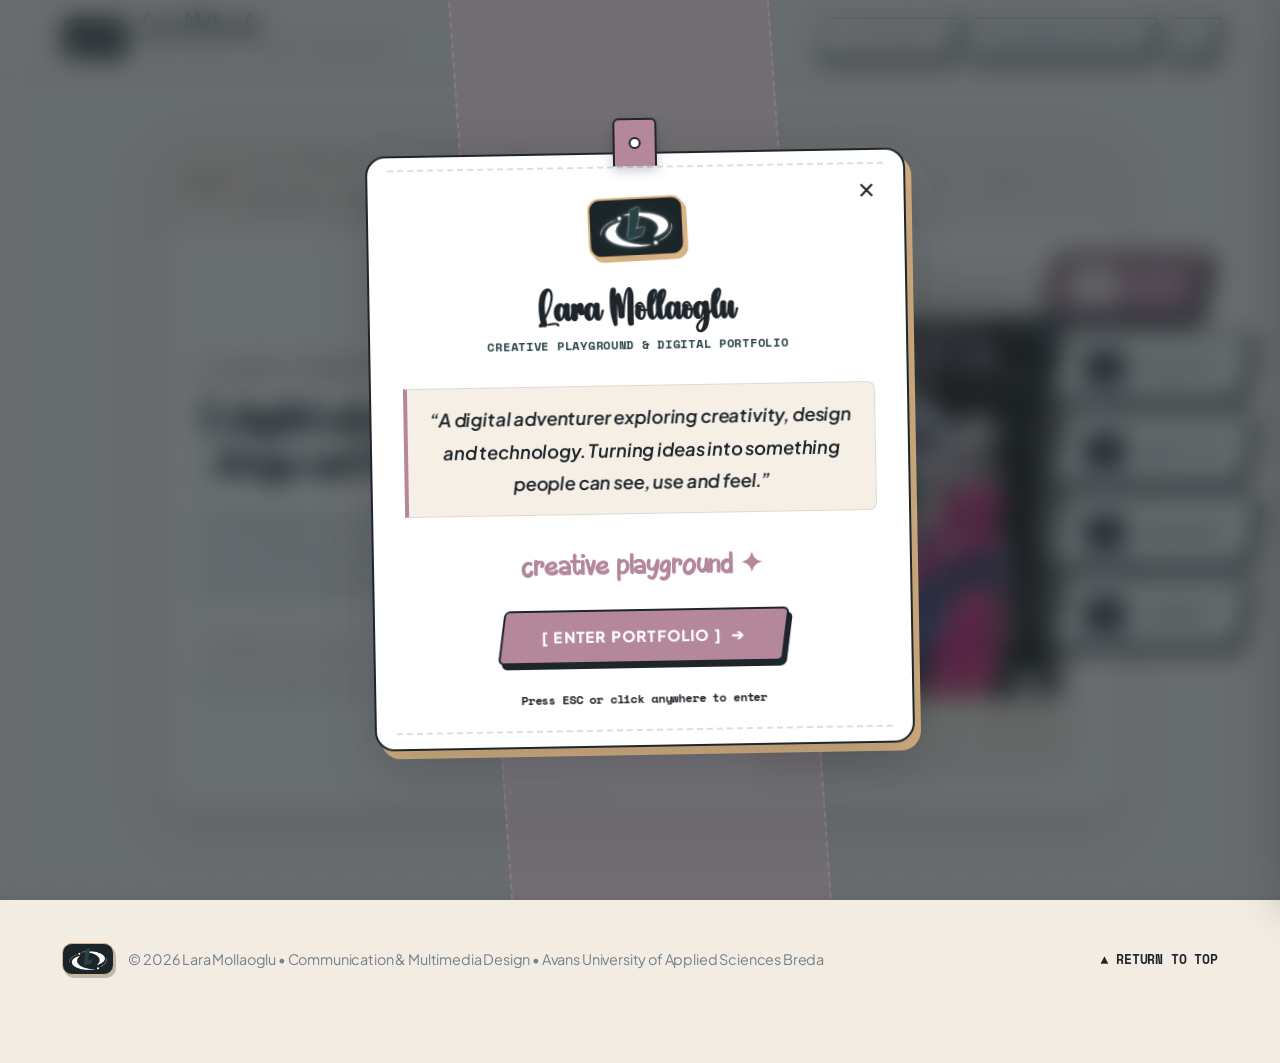
==== index.html @ a2441708 "Mijn portfolio dit zijn alle bestanden van mijn portfolio" ====
<!DOCTYPE html>
<html lang="en" data-theme="light">
<head>
  <meta charset="UTF-8">
  <meta name="viewport" content="width=device-width, initial-scale=1.0">
  <title>Lara Mollaoglu — Digital Adventurer & CMD Designer</title>
  <meta name="description" content="Portfolio of Lara Mollaoglu — Communication & Multimedia Design student exploring UX/UI, digital design, illustration and development.">
  <link rel="icon" type="image/png" href="images/logo.png">

  <!-- Google Fonts -->
  <link rel="preconnect" href="https://fonts.googleapis.com">
  <link rel="preconnect" href="https://fonts.gstatic.com" crossorigin>
  <link href="https://fonts.googleapis.com/css2?family=Plus+Jakarta+Sans:wght@300;400;500;600;700;800&family=Space+Mono:ital,wght@0,400;0,700;1,400&display=swap" rel="stylesheet">

  <link rel="stylesheet" href="css/style.css">
  <link rel="stylesheet" href="css/animations.css">
</head>
<body>

  <div class="bg-atmosphere" aria-hidden="true"></div>

  <!-- ==========================================================================
       CUTE BOOKMARK / CAFE MENU CARD INTRO MODAL
       ========================================================================== -->
  <div class="p5-intro-overlay" id="p5IntroModal" role="dialog" aria-modal="true" aria-labelledby="introTitle">
    <div class="p5-intro-shard-layer" aria-hidden="true">
      <div class="bookmark-backdrop-ribbon"></div>
    </div>

    <div class="cafe-bookmark-wrapper">
      <!-- Bookmark Top Fabric Ribbon -->
      <div class="bookmark-fabric-ribbon" aria-hidden="true">
        <div class="bookmark-eyelet"></div>
      </div>

      <!-- Main Bookmark Body -->
      <div class="cafe-menu-card" style="text-align: center; padding: 2.2rem 2rem;">
        <button class="cafe-menu-close" id="p5IntroCloseCorner" aria-label="Close menu">&times;</button>

        <!-- Brand Emblem -->
        <div class="cafe-menu-brand-wrap" style="justify-content: center; flex-direction: column; margin-top: 0.5rem;">
          <div class="cafe-logo-emblem" style="margin: 0 auto 0.8rem auto;">
            <img src="images/logo.png" alt="Lara Mollaoglu Logo">
          </div>
          <div>
            <h2 class="cafe-brand-title" id="introTitle" style="font-size: 2.2rem;">Lara Mollaoglu</h2>
            <div class="cafe-brand-sub" style="margin-top: 0.2rem;">Creative Playground & Digital Portfolio</div>
          </div>
        </div>

        <!-- Tagline -->
        <div class="cafe-menu-tagline" style="margin: 1.6rem 0; font-size: 1.15rem; line-height: 1.75;">
          “A digital adventurer exploring creativity, design and technology. Turning ideas into something people can see, use and feel.”
        </div>

        <span class="cafe-menu-handnote" style="margin-bottom: 1.2rem; display: block;">creative playground ✦</span>

        <!-- Action Button -->
        <div class="cafe-menu-action" style="margin-top: 1rem;">
          <button class="cafe-enter-btn" id="p5IntroEnterBtn">
            <span>[ ENTER PORTFOLIO ] &nbsp;➔</span>
          </button>
          <span class="cafe-dismiss-hint" style="margin-top: 0.8rem;">Press ESC or click anywhere to enter</span>
        </div>
      </div>
    </div>
  </div>

  <!-- Top Header -->
  <header class="site-header">
    <div class="container header-container">
      <a href="index.html" class="brand-link" aria-label="Lara Mollaoglu Home">
        <!-- High-Contrast Frame: DARK PLUM BACKING so white in logo is clearly visible -->
        <div class="brand-logo-frame">
          <img src="images/logo.png" alt="Lara Mollaoglu Logo" class="brand-logo-img">
        </div>
        <div class="brand-text-wrap">
          <span class="brand-name">Lara Mollaoglu</span>
          <span class="brand-sub">CMD Student • Digital Adventurer</span>
        </div>
      </a>

      <div class="header-controls">
        <!-- Replay Intro Button: Simply "My Intro" as requested -->
        <button class="ctrl-btn" id="replayIntroBtn" title="Replay reading cafe bookmark menu">
          <span style="font-size: 0.85rem; font-weight: 700; color: var(--accent-btn);">✦ My Intro</span>
        </button>

        <!-- Palette Switcher -->
        <button class="ctrl-btn" id="paletteToggleBtn" title="Switch between 3 curated cafe palettes" style="padding: 0.45rem 0.85rem;">
          <span id="paletteLabel" style="font-size: 0.78rem; font-weight: 700; color: var(--text-secondary);">Strawberry Matcha</span>
        </button>

        <!-- Theme Toggle -->
        <button class="ctrl-btn ctrl-btn-icon" id="themeToggleBtn" aria-label="Toggle theme">
          <span id="themeIcon">
            <svg width="18" height="18" viewBox="0 0 24 24" fill="none" stroke="currentColor" stroke-width="2" stroke-linecap="round" stroke-linejoin="round">
              <path d="M21 12.79A9 9 0 1 1 11.21 3 7 7 0 0 0 21 12.79z"></path>
            </svg>
          </span>
        </button>
      </div>
    </div>
  </header>

  <!-- Right-Side Navigation Dock -->
  <nav class="p5-nav-dock" aria-label="Portfolio Command Navigation">
    <a href="index.html" class="p5-nav-item active" title="Home Page">
      <div class="p5-nav-btn">
        <div class="p5-nav-btn-inner">
          <span class="p5-nav-num">01</span>
          <span class="p5-nav-label">START</span>
        </div>
      </div>
    </a>

    <a href="projects.html" class="p5-nav-item" title="Projects & Case Studies">
      <div class="p5-nav-btn">
        <div class="p5-nav-btn-inner">
          <span class="p5-nav-num">02</span>
          <span class="p5-nav-label">PROJECTS</span>
        </div>
      </div>
    </a>

    <a href="about.html" class="p5-nav-item" title="About Lara & Ambitions">
      <div class="p5-nav-btn">
        <div class="p5-nav-btn-inner">
          <span class="p5-nav-num">03</span>
          <span class="p5-nav-label">ABOUT ME</span>
        </div>
      </div>
    </a>

    <a href="illustrations.html" class="p5-nav-item" title="Illustrations & Drawings">
      <div class="p5-nav-btn">
        <div class="p5-nav-btn-inner">
          <span class="p5-nav-num">04</span>
          <span class="p5-nav-label">DRAWINGS</span>
        </div>
      </div>
    </a>

    <a href="contact.html" class="p5-nav-item" title="Contact & Calling Card">
      <div class="p5-nav-btn">
        <div class="p5-nav-btn-inner">
          <span class="p5-nav-num">05</span>
          <span class="p5-nav-label">CONNECT</span>
        </div>
      </div>
    </a>
  </nav>

  <main>
    <!-- Hero Section -->
    <section class="hero-section">
      <div class="container">
        <!-- Unified Bookcafe Feature Showcase Spread -->
        <div class="cafe-hero-showcase">
          <!-- Showcase Titlebar Header with Project Switcher -->
          <div class="showcase-titlebar">
            <div class="window-dots">
              <span class="window-dot dot-1"></span>
              <span class="window-dot dot-2"></span>
              <span class="window-dot dot-3"></span>
            </div>
            <div class="showcase-titlebar-heading">
              <span class="showcase-stamp">☕ ✦ TABLE NO. 01 • READING CORNER ✦</span>
              <span class="showcase-sub">CMD YEAR 2 • AVANS</span>
            </div>
            
            <!-- Dynamic Project Switcher with Timer -->
            <div class="showcase-project-switcher">
              <button class="project-switch-btn" id="prevHeroProjectBtn" aria-label="Previous project" title="Previous Project">
                <span>◀</span>
              </button>
              <div class="project-pill-nav">
                <button class="project-pill-tab active" data-project="0" title="Project 01: Overdrive 2.4">
                  <span class="pill-num">01</span>
                  <span class="pill-name">OVERDRIVE</span>
                </button>
                <button class="project-pill-tab" data-project="1" title="Project 02: Cozy Farm">
                  <span class="pill-num">02</span>
                  <span class="pill-name">COZY FARM</span>
                </button>
              </div>
              <button class="project-switch-btn" id="nextHeroProjectBtn" aria-label="Next project" title="Next Project">
                <span>▶</span>
              </button>
            </div>

            <span class="showcase-badge" id="heroProjectBadge">PROJECT 01 / 02</span>
          </div>

          <!-- Showcase Main Body (Balanced 2-Column Spread) -->
          <div class="showcase-body">
            <!-- Left Column: Menu Story (Clean Last Version) -->
            <div class="showcase-story-col" id="heroStoryCol">
              <span class="hero-hand-note" id="heroHandNote">creative playground ✦</span>

              <h1 class="hero-title showcase-title" id="heroShowcaseTitle">
                A digital adventurer exploring <span class="hero-title-highlight">creativity</span>, design and technology.
              </h1>

              <p class="hero-description showcase-desc" id="heroShowcaseDesc">
                Turning ideas into experiences people can see, touch, and feel. I love combining visual storytelling, illustration, and technology with a cozy, curious perspective.
              </p>

              <div class="showcase-footer-strip">
                <span class="showcase-note-label">✦ SPECIAL OF THE DAY:</span>
                <span class="showcase-note-val" id="heroSpecialVal">Visual Storytelling • Character Art • 360° Packaging</span>
              </div>
            </div>

            <!-- Right Column: Featured Artwork Exhibit Card with Timer -->
            <div class="showcase-art-col">
              <div class="showcase-art-card" id="heroProjectCardTrigger" role="button" tabindex="0" aria-label="Click to slide open project details">
                <div class="art-card-header">
                  <span class="art-tag" id="heroArtTag">EXHIBIT // 01</span>
                  <span class="art-label" id="heroArtLabel">identity_series // 2.4</span>
                </div>

                <div class="art-card-media" id="heroArtMedia">
                  <img src="images/blikje/blikje_poster.png" alt="Cyberpunk Girl Illustration Poster" id="heroPosterImg" class="showcase-poster-img">
                  <div class="art-card-hover-overlay">
                    <span class="art-overlay-badge" id="heroOverlayBadge">✦ Tap to Slide Out Full Story ➔</span>
                  </div>
                </div>

                <div class="art-card-caption">
                  <span class="art-caption-title" id="heroCaptionTitle">Awaken Your Inner Power</span>
                  <span class="art-caption-action">SLIDE IN ➔</span>
                </div>

                <!-- Subtle Timer Countdown Bar -->
                <div class="art-card-timer-track" title="Rotating showcase timer (5s)">
                  <div class="art-card-timer-bar" id="heroTimerBar"></div>
                </div>
              </div>
            </div>
          </div>
        </div>
      </div>
    </section>
  </main>

  <footer class="site-footer">
    <div class="container footer-content-row">
      <div style="display: flex; align-items: center; gap: 0.9rem;">
        <div class="brand-logo-frame" style="width: 52px; height: 32px; padding: 2px 4px;">
          <img src="images/logo.png" alt="Lara logo" style="height: 22px; width: auto;">
        </div>
        <span class="footer-copy">
          &copy; 2026 Lara Mollaoglu • Communication & Multimedia Design • Avans University of Applied Sciences Breda
        </span>
      </div>

      <a href="#" class="footer-back-top">
        <span>▲ Return to Top</span>
      </a>
    </div>
  </footer>

  <!-- Interactive Slide-in Drawer for Projects (Single Unified Modal) -->
  <div class="girl-slide-drawer-backdrop" id="projectDrawerBackdrop" aria-hidden="true"></div>
  <aside class="girl-slide-drawer" id="projectShowcaseDrawer" role="dialog" aria-modal="true" aria-label="Project Showcase Details">
    <div class="girl-drawer-header">
      <div class="window-dots">
        <span class="window-dot dot-1"></span>
        <span class="window-dot dot-2"></span>
        <span class="window-dot dot-3"></span>
      </div>
      <div class="girl-drawer-title-wrap">
        <span class="drawer-badge" id="modalDrawerBadge">EXHIBIT // 01</span>
        <span class="drawer-heading" id="modalDrawerHeading">Awaken Your Inner Power</span>
      </div>
      <button class="girl-drawer-close" id="projectDrawerCloseBtn" aria-label="Close drawer">
        <span>✕ CLOSE</span>
      </button>
    </div>

    <div class="girl-drawer-body">
      <!-- High-res Visual showcase -->
      <div class="girl-drawer-art-container" id="modalArtContainer" data-lightbox="true" data-full="images/blikje/blikje_poster.png" data-title="Awaken Your Inner Power" data-desc="Cyberpunk anime character poster illustration by Lara Mollaoglu // Overdrive 2.4">
        <img src="images/blikje/blikje_poster.png" alt="Featured Project Artwork" class="girl-drawer-art-img" id="modalArtImg">
        <div class="zoom-overlay-hint">
          <svg width="14" height="14" viewBox="0 0 24 24" fill="none" stroke="currentColor" stroke-width="2"><circle cx="11" cy="11" r="8"></circle><line x1="21" y1="21" x2="16.65" y2="16.65"></line></svg>
          <span id="modalZoomHint">Click for Fullscreen Lightbox</span>
        </div>
      </div>

      <!-- Story & Metadata -->
      <div class="girl-drawer-info">
        <div class="girl-drawer-tag-strip" id="modalTagStrip">
          <span class="p5-tag p5-tag-primary"><span>#CharacterDesign</span></span>
          <span class="p5-tag"><span>#Overdrive2.4</span></span>
          <span class="p5-tag"><span>#Cyberpunk</span></span>
        </div>

        <h3 class="girl-drawer-headline" id="modalHeadline">Awaken Your Inner Power</h3>
        <p class="girl-drawer-subhead" id="modalSubhead">Central Character & Poster Illustration • Avans CMD</p>

        <p class="girl-drawer-text" id="modalDesc">
          Created for the <strong>Overdrive 2.4</strong> energy drink branding identity. Inspired by retro cyberpunk anime aesthetics, high-voltage neon gradients, futuristic cybernetic visor gear, and digital rebellion.
        </p>

        <div class="girl-drawer-specs" id="modalSpecs">
          <div class="spec-row">
            <span class="spec-label">✦ Project</span>
            <span class="spec-value" id="modalSpecProject">Overdrive 2.4 Identity</span>
          </div>
          <div class="spec-row">
            <span class="spec-label">✦ Medium / Tech</span>
            <span class="spec-value" id="modalSpecMedium">Digital Illustration & Vector</span>
          </div>
          <div class="spec-row">
            <span class="spec-label">✦ Application</span>
            <span class="spec-value" id="modalSpecApp">360° Can Packaging & Poster</span>
          </div>
        </div>

        <div class="girl-drawer-actions">
          <a href="projects.html" class="p5-nav-btn" id="modalActionBtn" style="text-decoration: none; display: inline-flex; width: 100%; justify-content: center;">
            <div class="p5-nav-btn-inner" style="padding: 0.75rem 1.4rem; width: 100%; justify-content: center;">
              <span class="p5-nav-num">02</span>
              <span class="p5-nav-label" id="modalActionLabel">EXPLORE PROJECT CASE STUDY ➔</span>
            </div>
          </a>
        </div>
      </div>
    </div>
  </aside>

  <div class="lightbox-modal" id="lightboxModal" role="dialog" aria-modal="true" aria-label="Fullscreen artwork preview">
    <div class="lightbox-dialog">
      <button class="lightbox-close-btn" id="lightboxCloseBtn" aria-label="Close fullscreen preview">&times;</button>
      <div class="lightbox-image-wrap">
        <img src="" alt="Artwork Preview" id="lightboxImg" class="lightbox-img">
      </div>
      <div class="lightbox-caption-bar">
        <h3 class="lightbox-title" id="lightboxTitle"></h3>
        <p class="lightbox-desc" id="lightboxDesc"></p>
      </div>
    </div>
  </div>

  <script src="js/main.js"></script>
</body>
</html>
---- css/style.css ----
/* ==========================================================================
   LARA MOLLAOGLU — PORTFOLIO DESIGN SYSTEM
   Cozy Restaurant & Bookish Cafe Palette:
   - #294246 (Freinacht Slate-Teal - exact color of logo 'L')
   - #0D2225 (Midnight Dark Forest Slate)
   - #221E1C (Espresso Dark Roast - rich bookish text & borders)
   - #452F29 (English Walnut - warm chocolate-coffee accents)
   - #655150 (Robeson Rose - warm vintage cafe mauve)
   - #9F9F9D (Smog - soft warm stone gray)
   - #CDB58E (Warm Caramel Latte / Bookish Parchment Gold)
   - #603A2A (Roasted Cacao)
   - #8E887F (Book Cloth Taupe)
   - #2A1B15 (Dark Roasted Coffee Bean)
   - #111B2F (Midnight Ink Navy)
   - #8E9B78 (Matcha Latte Green)
   ========================================================================== */

/* @font-face declarations */
@font-face {
  font-family: 'BookSignature';
  src: url('../fonts/BookSignature-aY3Yx.otf') format('opentype');
  font-weight: normal;
  font-style: normal;
  font-display: swap;
}

@font-face {
  font-family: 'CuteNotebook';
  src: url('../fonts/CuteNotebookPERSONALUSE-7bc0.woff2') format('woff2'),
       url('../fonts/CuteNotebookPersonalUse-7OAEV.ttf') format('truetype');
  font-weight: normal;
  font-style: normal;
  font-display: swap;
}

/* ==========================================================================
   COLOR SYSTEM — USER-REQUESTED PALETTES:
   PALETTE 1: #3D2B1F (Bistre) - #8E9680 (Matcha Sage) - #A37C76 (Dusty Rose) - #D9B382 (Caramel) - #E6D8C1 (Oat Milk)
   PALETTE 2: #8C6046 (Cinnamon) - #F1E4CC (Vanilla) - #96584E (Terracotta) - #798165 (Matcha Olive) - #2C2725 (Espresso)
   ========================================================================== */
:root {
  /* Cute Cafe & Matcha Palette Tokens (Zero Brownish Mud) */
  --c-teal:        #294246;  /* Slate-Teal (from Logo 'L') */
  --c-midnight:    #0D2225;  /* Deep Pine / Midnight */
  --c-slate-ink:   #1E252B;  /* Deep Slate Ink (High Readability Text, 13.8:1 Contrast) */
  --c-rose:        #B4879B;  /* Cute Dusty Rose / Strawberry Milk */
  --c-caramel:     #D9B382;  /* Warm Caramel Honey / Butterscotch */
  --c-matcha:      #798165;  /* Matcha Latte Green */
  --c-matcha-sage: #8E9680;  /* Soft Matcha Sage */
  --c-cream-paper: #FAF8F5;  /* Cozy Warm Cafe Paper (Eye-Cozy, Not Dark) */
  --c-cream-soft:  #F4EFE6;  /* Soft Warm Milk Foam */
  --c-smog:        #9F9F9D;  /* Clean Light Gray */

  /* Active Aliases */
  --c-primary:     var(--c-rose);
  --c-accent:      var(--c-caramel);
  --c-secondary:   var(--c-slate-ink);
  --c-walnut:      var(--c-slate-ink);

  /* Typography */
  --font-serif: 'BookSignature', 'Playfair Display', Georgia, serif;
  --font-hand: 'CuteNotebook', 'Patrick Hand', cursive, sans-serif;
  --font-sans: 'Plus Jakarta Sans', -apple-system, BlinkMacSystemFont, 'Segoe UI', Roboto, Helvetica, Arial, sans-serif;
  --font-mono: 'Space Mono', SFMono-Regular, Menlo, Monaco, Consolas, monospace;

  /* Spacing Scale */
  --space-xs: 0.4rem;
  --space-sm: 0.85rem;
  --space-md: 1.6rem;
  --space-lg: 3rem;
  --space-xl: 5rem;
  --space-2xl: 7.5rem;

  /* Radii */
  --radius-sm: 8px;
  --radius-md: 16px;
  --radius-lg: 24px;
  --radius-xl: 32px;
  --radius-pill: 9999px;

  /* Transitions */
  --ease-p5: cubic-bezier(0.19, 1, 0.22, 1);
  --ease-smooth: cubic-bezier(0.4, 0, 0.2, 1);
  --trans-fast: 0.2s var(--ease-smooth);
  --trans-base: 0.35s var(--ease-smooth);
  --trans-p5: 0.45s var(--ease-p5);
}

/* ==========================================================================
   DEFAULT LIGHT THEME: CUTE COZY CAFE (NON-BROWN, EYE-COZY & ULTRA-READABLE)
   ========================================================================== */
[data-theme="light"],
[data-theme="light"][data-palette="palette1"] {
  --bg-canvas: #FAF8F5;          /* Warm, Soft Cafe Paper (Eye-Cozy, Not Dark) */
  --bg-canvas-subtle: #F2ECE2;   /* Soft warm milk foam surface */
  --bg-card: #FFFFFF;            /* Pure Crisp White Paper Card */
  --bg-card-subtle: #F5EFE6;     /* Creamy Latte Surface */
  --bg-window-bar: #EFE8DE;      /* Cute Cafe Menu Bar */
  --bg-tag: #EFE8DE;
  --bg-tag-hover: #E3D9CC;

  --text-primary: #1E252B;       /* Deep Slate-Ink (13.8:1 Contrast, Zero Brown Mud!) */
  --text-secondary: #48545C;     /* Readable Slate Neutral */
  --text-muted: #758189;         /* Soft Clean Slate */
  --text-contrast: #FFFFFF;

  --accent-btn: #B4879B;         /* Cute Dusty Rose Button */
  --accent-btn-hover: #1E252B;
  --accent-caramel: #D9B382;     /* Warm Honey Caramel */
  --accent-rose: #B4879B;        /* Dusty Rose / Strawberry Cream */
  --accent-teal: #294246;        /* Slate Teal (from logo) */
  --accent-matcha: #798165;      /* Matcha Latte Green */
  --accent-matcha-soft: #E5EBDD;

  --border-subtle: rgba(30, 37, 43, 0.10);
  --border-card: rgba(180, 135, 155, 0.24);
  --border-strong: #1E252B;

  --nav-bg: rgba(250, 248, 245, 0.94);
  --nav-text: #1E252B;
  --nav-active-bg: #B4879B;
  --nav-active-text: #FFFFFF;

  --shadow-sm: 0 4px 14px rgba(30, 37, 43, 0.05);
  --shadow-md: 0 10px 30px rgba(30, 37, 43, 0.08);
  --shadow-lg: 0 20px 48px rgba(30, 37, 43, 0.12);
  --shadow-p5: 4px 5px 0px #1E252B;

  --window-dot-1: #B4879B;       /* Rose */
  --window-dot-2: #798165;       /* Matcha */
  --window-dot-3: #D9B382;       /* Caramel */
}

/* ==========================================================================
   PALETTE 2: LAVENDER BOOKSHOP & MATCHA CORNER
   Theme: Cozy antique bookshop paper, deep berry slate ink, lilac & matcha
   - 70% Background: #F7F3EE (Antique Book Paper)
   - 15% Cards / Surface: #FFFFFF (White Card) & #E9E3EC (Lavender Mist)
   - 10% Text: #302631 (Deep Berry Slate — 11.5:1 Contrast, Zero Mud)
   - 5% Buttons: #80658C (Plum Lilac) & #B4879B (Dusty Rose)
   - Accents: #A5AD98 (Matcha Sage) & #D9B382 (Caramel Bookmark)
   ========================================================================== */
[data-theme="light"][data-palette="palette2"] {
  --bg-canvas: #F7F3EE;          /* Antique Linen Book Paper */
  --bg-canvas-subtle: #EFE8EB;   /* Lavender tint surface */
  --bg-card: #FFFFFF;            /* Pure Crisp White Paper Card */
  --bg-card-subtle: #E9E3EC;     /* Soft Lavender Surface */
  --bg-window-bar: #E8E0EC;      /* Lavender-tinted book trim */
  --bg-tag: #E9E3EC;
  --bg-tag-hover: #DDD4E2;

  --text-primary: #302631;       /* Deep Berry-Slate (11.5:1 Contrast) */
  --text-secondary: #584B59;     /* Soft Berry Slate */
  --text-muted: #817282;         /* Muted Slate */
  --text-contrast: #FFFFFF;

  --accent-btn: #80658C;         /* Soft Plum / Lilac Button */
  --accent-btn-hover: #302631;
  --accent-caramel: #D9B382;     /* Honey Caramel */
  --accent-rose: #B4879B;        /* Dusty Rose Bookmark */
  --accent-teal: #294246;        /* Slate Teal */
  --accent-matcha: #A5AD98;      /* Matcha Sage Green */
  --accent-matcha-soft: #DFE4DA;

  --border-subtle: rgba(48, 38, 49, 0.10);
  --border-card: rgba(128, 101, 140, 0.22);
  --border-strong: #302631;

  --nav-bg: rgba(247, 243, 238, 0.94);
  --nav-text: #302631;
  --nav-active-bg: #80658C;
  --nav-active-text: #FFFFFF;

  --shadow-sm: 0 4px 14px rgba(48, 38, 49, 0.05);
  --shadow-md: 0 10px 30px rgba(48, 38, 49, 0.08);
  --shadow-lg: 0 20px 48px rgba(48, 38, 49, 0.12);
  --shadow-p5: 4px 5px 0px #302631;

  --window-dot-1: #80658C;       /* Plum */
  --window-dot-2: #A5AD98;       /* Matcha Sage */
  --window-dot-3: #B4879B;       /* Rose */
}

/* ==========================================================================
   PALETTE 3: VANILLA CREAM & ROSE LATTE
   Theme: Soft vanilla custard cream, deep slate ink, warm rose & butterscotch
   - 70% Background: #F1E4CC (Vanilla Custard Cream)
   - 15% Cards / Surface: #FFFFFF (White Card) & #E8DCBE (Vanilla Foam)
   - 10% Text: #1E252B (Deep Slate Ink — 12.2:1 Contrast, Zero Mud)
   - 5% Buttons: #A37C76 (Warm Rose Latte) & #D9B382 (Butterscotch Caramel)
   - Accents: #8E9680 (Matcha Sage) & #9F9F9D (Clean Stone Gray)
   ========================================================================== */
[data-theme="light"][data-palette="palette3"] {
  --bg-canvas: #F1E4CC;          /* Warm Vanilla Cream Foam */
  --bg-canvas-subtle: #E6D7BA;   /* Vanilla Custard Surface */
  --bg-card: #FFFFFF;            /* Pure Crisp White Paper Card */
  --bg-card-subtle: #FAF5EA;     /* Very Soft Cream */
  --bg-window-bar: #E8D9BD;      /* Soft Bakery Bar */
  --bg-tag: #E8D9BD;
  --bg-tag-hover: #DBC8A6;

  --text-primary: #1E252B;       /* Deep Slate Ink (12.2:1 Contrast) */
  --text-secondary: #42525A;     /* Soft Deep Slate */
  --text-muted: #728188;         /* Clean Slate Muted */
  --text-contrast: #FFFFFF;

  --accent-btn: #A37C76;         /* Warm Rose Latte Button */
  --accent-btn-hover: #1E252B;
  --accent-caramel: #D9B382;     /* Butterscotch Caramel */
  --accent-rose: #A37C76;        /* Warm Dusty Rose */
  --accent-teal: #294246;        /* Slate Teal */
  --accent-matcha: #8E9680;      /* Matcha Sage */
  --accent-matcha-soft: #DDE4D7;

  --border-subtle: rgba(30, 37, 43, 0.12);
  --border-card: rgba(163, 124, 118, 0.25);
  --border-strong: #1E252B;

  --nav-bg: rgba(241, 228, 204, 0.94);
  --nav-text: #1E252B;
  --nav-active-bg: #A37C76;
  --nav-active-text: #FFFFFF;

  --shadow-sm: 0 4px 14px rgba(30, 37, 43, 0.05);
  --shadow-md: 0 10px 30px rgba(30, 37, 43, 0.08);
  --shadow-lg: 0 20px 48px rgba(30, 37, 43, 0.12);
  --shadow-p5: 4px 5px 0px #1E252B;

  --window-dot-1: #A37C76;       /* Rose Latte */
  --window-dot-2: #8E9680;       /* Matcha Sage */
  --window-dot-3: #D9B382;       /* Butterscotch */
}

/* ==========================================================================
   DARK THEME: MIDNIGHT INK & STARLIGHT (CLEAN & NON-MUDDY)
   ========================================================================== */
/* ==========================================================================
   DARK THEME PALETTE 1: STRAWBERRY MATCHA (MIDNIGHT MATCHA & DUSTY ROSE NIGHT)
   ========================================================================== */
[data-theme="dark"],
[data-theme="dark"][data-palette="palette1"] {
  --bg-canvas: #0F1716;          /* Deep Midnight Matcha-Slate */
  --bg-canvas-subtle: #162220;   /* Subtle Midnight Matcha Surface */
  --bg-card: #1D2B29;            /* Deep Matcha Card */
  --bg-card-subtle: #253634;     /* Elevated Card Surface */
  --bg-window-bar: #162220;
  --bg-tag: #253634;
  --bg-tag-hover: #304542;

  --text-primary: #FAF8F5;       /* Warm Starlight Paper Text (15.8:1 Contrast) */
  --text-secondary: #C4D4D1;     /* Soft Starlight Teal */
  --text-muted: #8AA09C;         /* Muted Slate Teal */
  --text-contrast: #0F1716;

  --accent-btn: #B4879B;         /* Cute Dusty Rose Button */
  --accent-btn-hover: #D9B382;
  --accent-rose: #B4879B;        /* Rose Starlight */
  --accent-caramel: #D9B382;     /* Warm Honey Caramel */
  --accent-teal: #3D6469;
  --accent-matcha: #8E9680;      /* Matcha Sage */
  --accent-matcha-soft: #253634;

  --border-subtle: rgba(250, 248, 245, 0.12);
  --border-card: rgba(180, 135, 155, 0.35);
  --border-strong: #B4879B;

  --nav-bg: rgba(15, 23, 22, 0.94);
  --nav-text: #FAF8F5;
  --nav-active-bg: #B4879B;
  --nav-active-text: #FFFFFF;

  --shadow-sm: 0 4px 16px rgba(0, 0, 0, 0.5);
  --shadow-md: 0 12px 36px rgba(0, 0, 0, 0.65);
  --shadow-lg: 0 24px 60px rgba(0, 0, 0, 0.8);
  --shadow-p5: 4px 5px 0px #080C0B;

  --window-dot-1: #B4879B;
  --window-dot-2: #8E9680;
  --window-dot-3: #D9B382;
}

/* ==========================================================================
   DARK THEME PALETTE 2: LAVENDER BOOKSHOP (MIDNIGHT PLUM & TWILIGHT LILAC NIGHT)
   ========================================================================== */
[data-theme="dark"][data-palette="palette2"] {
  --bg-canvas: #151017;          /* Deep Twilight Plum Ink */
  --bg-canvas-subtle: #1F1822;   /* Plum Surface */
  --bg-card: #281F2C;            /* Deep Lavender Slate Card */
  --bg-card-subtle: #332838;     /* Elevated Card Surface */
  --bg-window-bar: #1F1822;
  --bg-tag: #332838;
  --bg-tag-hover: #423548;

  --text-primary: #F7F3EE;       /* Soft Linen Paper Text (14.9:1 Contrast) */
  --text-secondary: #D8CFDC;     /* Soft Twilight Lilac */
  --text-muted: #9E8FA5;         /* Muted Lilac Slate */
  --text-contrast: #151017;

  --accent-btn: #80658C;         /* Soft Plum / Lilac Button */
  --accent-btn-hover: #B4879B;
  --accent-rose: #B4879B;        /* Rose Starlight */
  --accent-caramel: #D9B382;     /* Warm Caramel Bookmark */
  --accent-teal: #3D6469;
  --accent-matcha: #A5AD98;      /* Matcha Sage */
  --accent-matcha-soft: #332838;

  --border-subtle: rgba(247, 243, 238, 0.12);
  --border-card: rgba(128, 101, 140, 0.35);
  --border-strong: #80658C;

  --nav-bg: rgba(21, 16, 23, 0.94);
  --nav-text: #F7F3EE;
  --nav-active-bg: #80658C;
  --nav-active-text: #FFFFFF;

  --shadow-sm: 0 4px 16px rgba(0, 0, 0, 0.5);
  --shadow-md: 0 12px 36px rgba(0, 0, 0, 0.65);
  --shadow-lg: 0 24px 60px rgba(0, 0, 0, 0.8);
  --shadow-p5: 4px 5px 0px #0A070B;

  --window-dot-1: #80658C;
  --window-dot-2: #A5AD98;
  --window-dot-3: #B4879B;
}

/* ==========================================================================
   DARK THEME PALETTE 3: VANILLA ROSE LATTE (DEEP CACAO & BUTTERSCOTCH NIGHT)
   ========================================================================== */
[data-theme="dark"][data-palette="palette3"] {
  --bg-canvas: #161311;          /* Deep Cacao Slate Night */
  --bg-canvas-subtle: #201B18;   /* Roasted Cacao Surface */
  --bg-card: #2B2522;            /* Deep Bakery Roast Card */
  --bg-card-subtle: #362E2A;     /* Elevated Card Surface */
  --bg-window-bar: #201B18;
  --bg-tag: #362E2A;
  --bg-tag-hover: #473D38;

  --text-primary: #F1E4CC;       /* Creamy Vanilla Starlight (14.2:1 Contrast) */
  --text-secondary: #DAC9AD;     /* Soft Warm Vanilla */
  --text-muted: #A0907A;         /* Muted Warm Slate */
  --text-contrast: #161311;

  --accent-btn: #A37C76;         /* Warm Rose Latte Button */
  --accent-btn-hover: #D9B382;
  --accent-rose: #A37C76;        /* Rose Latte */
  --accent-caramel: #D9B382;     /* Golden Butterscotch Caramel */
  --accent-teal: #3D6469;
  --accent-matcha: #8E9680;      /* Matcha Sage */
  --accent-matcha-soft: #362E2A;

  --border-subtle: rgba(241, 228, 204, 0.12);
  --border-card: rgba(163, 124, 118, 0.35);
  --border-strong: #A37C76;

  --nav-bg: rgba(22, 19, 17, 0.94);
  --nav-text: #F1E4CC;
  --nav-active-bg: #A37C76;
  --nav-active-text: #FFFFFF;

  --shadow-sm: 0 4px 16px rgba(0, 0, 0, 0.5);
  --shadow-md: 0 12px 36px rgba(0, 0, 0, 0.65);
  --shadow-lg: 0 24px 60px rgba(0, 0, 0, 0.8);
  --shadow-p5: 4px 5px 0px #0A0807;

  --window-dot-1: #A37C76;
  --window-dot-2: #8E9680;
  --window-dot-3: #D9B382;
}

/* ==========================================================================
   RESET & BASE TYPOGRAPHY
   ========================================================================== */
*, *::before, *::after {
  box-sizing: border-box;
  margin: 0;
  padding: 0;
}

html {
  font-size: 16px;
  scroll-behavior: smooth;
  scroll-padding-top: 5rem;
}

body {
  font-family: var(--font-sans);
  background-color: var(--bg-canvas);
  color: var(--text-primary);
  line-height: 1.85;
  font-weight: 400;
  letter-spacing: -0.01em;
  transition: background-color var(--trans-base), color var(--trans-base);
  overflow-x: hidden;
  position: relative;
  min-height: 100vh;
  -webkit-font-smoothing: antialiased;
}

::selection {
  background: var(--c-primary);
  color: #FFFFFF;
}

p {
  margin-bottom: 1.35rem;
  line-height: 1.85;
  color: var(--text-secondary);
}

p:last-child {
  margin-bottom: 0;
}

.bg-atmosphere {
  position: fixed;
  top: 0;
  left: 0;
  width: 100vw;
  height: 100vh;
  pointer-events: none;
  z-index: 0;
  opacity: 0.35;
  background-image: 
    radial-gradient(var(--border-subtle) 1.2px, transparent 1.2px);
  background-size: 32px 32px;
}

.container {
  width: 100%;
  max-width: 1220px;
  margin: 0 auto;
  padding: 0 2rem;
  position: relative;
  z-index: 2;
}

.section-padding {
  padding: var(--space-2xl) 0;
}

.page-header-spacing {
  padding-top: 8.5rem;
  padding-bottom: 3.5rem;
}

h1, h2, h3, h4 {
  color: var(--text-primary);
  font-weight: 700;
  line-height: 1.25;
}

.font-serif {
  font-family: var(--font-serif);
  font-weight: normal;
}

.font-hand {
  font-family: var(--font-hand);
  font-weight: normal;
}

.font-mono {
  font-family: var(--font-mono);
}

/* ==========================================================================
   PERSONA 5 ANGULAR STYLING TOKENS
   ========================================================================== */
.p5-tag {
  display: inline-flex;
  align-items: center;
  gap: 0.4rem;
  background: var(--text-primary);
  color: #FFFFFF;
  padding: 0.38rem 0.95rem;
  font-size: 0.8rem;
  font-weight: 700;
  text-transform: uppercase;
  letter-spacing: 0.08em;
  transform: skewX(-12deg);
  box-shadow: 2px 3px 0px var(--c-primary);
  border-radius: 2px;
}

.p5-tag span {
  display: inline-block;
  transform: skewX(12deg);
}

.p5-tag.p5-tag-primary {
  background: var(--accent-btn);
  color: #FFFFFF;
  box-shadow: 2px 3px 0px var(--text-primary);
}

.p5-tag.p5-tag-rose {
  background: var(--accent-rose);
  color: #FFFFFF;
  box-shadow: 2px 3px 0px var(--text-primary);
}

.p5-tag.p5-tag-caramel {
  background: var(--accent-caramel);
  color: var(--text-primary);
  box-shadow: 2px 3px 0px var(--text-primary);
}

.p5-tag.p5-tag-teal {
  background: var(--accent-teal);
  color: #FFFFFF;
  box-shadow: 2px 3px 0px var(--text-primary);
}

.p5-tag.p5-tag-chestnut {
  background: var(--accent-btn);
  color: #FFFFFF;
  box-shadow: 2px 3px 0px var(--text-primary);
}

.p5-tag.p5-tag-matcha,
.p5-tag.p5-tag-sage {
  background: var(--accent-matcha);
  color: #FFFFFF;
  box-shadow: 2px 3px 0px var(--text-primary);
}

[data-theme="dark"] .p5-tag {
  box-shadow: 2px 3px 0px #000000;
}

[data-theme="dark"] .p5-tag.p5-tag-primary,
[data-theme="dark"] .p5-tag.p5-tag-rose,
[data-theme="dark"] .p5-tag.p5-tag-teal,
[data-theme="dark"] .p5-tag.p5-tag-chestnut {
  color: #FFFFFF;
  box-shadow: 2px 3px 0px #000000;
}

[data-theme="dark"] .p5-tag.p5-tag-caramel,
[data-theme="dark"] .p5-tag.p5-tag-matcha,
[data-theme="dark"] .p5-tag.p5-tag-sage {
  color: #0E1418;
  box-shadow: 2px 3px 0px #000000;
}

.section-header-block {
  margin-bottom: var(--space-xl);
  position: relative;
}

.section-category {
  display: inline-flex;
  align-items: center;
  gap: 0.6rem;
  font-family: var(--font-mono);
  font-size: 0.85rem;
  text-transform: uppercase;
  letter-spacing: 0.1em;
  color: var(--c-primary);
  margin-bottom: 0.8rem;
  font-weight: 700;
}

[data-theme="dark"] .section-category {
  color: var(--c-rose);
}

.section-title {
  font-size: clamp(2.3rem, 4.5vw, 3.6rem);
  font-family: var(--font-serif);
  letter-spacing: -0.02em;
  display: flex;
  align-items: baseline;
  gap: 1rem;
  flex-wrap: wrap;
}

.section-title-sub {
  font-size: 1.15rem;
  font-family: var(--font-sans);
  color: var(--text-secondary);
  font-weight: 400;
  max-width: 720px;
  margin-top: 1rem;
  line-height: 1.8;
}

/* ==========================================================================
   APP WINDOW CARD (Moodboard Bottom-Right Reference)
   ========================================================================== */
.app-window {
  background: var(--bg-card);
  border: 1px solid var(--border-card);
  border-radius: var(--radius-lg);
  box-shadow: var(--shadow-md);
  overflow: hidden;
  transition: transform var(--trans-base), box-shadow var(--trans-base), border-color var(--trans-base);
  position: relative;
}

.app-window:hover {
  box-shadow: var(--shadow-lg);
  border-color: var(--c-primary);
}

.window-titlebar {
  display: flex;
  align-items: center;
  justify-content: space-between;
  padding: 0.95rem 1.6rem;
  background: var(--bg-window-bar);
  border-bottom: 1px solid var(--border-subtle);
  user-select: none;
}

.window-dots {
  display: flex;
  gap: 7px;
  align-items: center;
}

.window-dot {
  width: 11px;
  height: 11px;
  border-radius: 50%;
  display: inline-block;
}

.dot-1 { background-color: var(--window-dot-1); }
.dot-2 { background-color: var(--window-dot-2); }
.dot-3 { background-color: var(--window-dot-3); }

.window-title {
  font-family: var(--font-mono);
  font-size: 0.78rem;
  color: var(--text-muted);
  letter-spacing: 0.04em;
}

.window-badge {
  font-family: var(--font-mono);
  font-size: 0.72rem;
  background: var(--bg-card-subtle);
  color: var(--text-secondary);
  padding: 0.22rem 0.65rem;
  border-radius: var(--radius-pill);
  font-weight: 600;
}

.window-content {
  padding: 3rem;
}

@media (max-width: 768px) {
  .window-content {
    padding: 1.85rem;
  }
}

.tag-pill {
  display: inline-flex;
  align-items: center;
  background: var(--bg-card-subtle);
  color: var(--text-secondary);
  font-size: 0.82rem;
  font-weight: 600;
  padding: 0.38rem 0.9rem;
  border-radius: var(--radius-pill);
  transition: all var(--trans-fast);
  text-decoration: none;
  border: 1px solid transparent;
}

.tag-pill:hover {
  background: var(--bg-tag-hover);
  color: var(--text-primary);
  border-color: var(--border-subtle);
}

.tag-pill.active {
  background: var(--c-primary);
  color: #FFFFFF;
}

[data-theme="dark"] .tag-pill.active {
  background: var(--c-rose);
  color: #FFFFFF;
}

/* ==========================================================================
   TOP HEADER & BRAND LOGO
   ========================================================================== */
.site-header {
  position: fixed;
  top: 0;
  left: 0;
  width: 100%;
  height: 4.8rem;
  background: var(--nav-bg);
  backdrop-filter: blur(14px);
  -webkit-backdrop-filter: blur(14px);
  border-bottom: 1px solid var(--border-subtle);
  z-index: 800;
  transition: background-color var(--trans-base);
}

.header-container {
  display: flex;
  align-items: center;
  justify-content: space-between;
  height: 100%;
}

.brand-link {
  display: flex;
  align-items: center;
  gap: 1rem;
  text-decoration: none;
  color: var(--text-primary);
}

/* High-Contrast Frame: Deep Slate-Navy Backing so White Rings & Blue-ish L POP */
.brand-logo-frame {
  display: flex;
  align-items: center;
  justify-content: center;
  width: 66px; /* Wide 16:9 proportion for planetary orbital logo */
  height: 40px;
  border-radius: 10px;
  background: #1B2428; /* Deep slate-navy backing (zero brown, maximum pop for white & teal) */
  border: 1.5px solid var(--accent-caramel); /* Golden caramel cafe border */
  box-shadow: 2px 3px 0px rgba(27, 36, 40, 0.25);
  padding: 3px 6px;
  transition: transform var(--trans-p5), box-shadow var(--trans-p5), border-color var(--trans-fast);
}

.brand-link:hover .brand-logo-frame {
  transform: rotate(-3deg) scale(1.06);
  border-color: #FFF2D6;
  box-shadow: 3px 4px 0px var(--accent-caramel);
}

.brand-logo-img {
  height: 28px;
  width: auto;
  max-width: 100%;
  object-fit: contain;
  /* Radiant celestial pop: white orbital rings glow & blue-ish L has rich depth */
  filter: drop-shadow(0 0 1.5px rgba(255, 255, 255, 0.75)) drop-shadow(0 0 8px rgba(41, 66, 70, 0.8));
}

[data-theme="dark"] .brand-logo-frame {
  background: #090E11;
  border-color: var(--accent-caramel);
  box-shadow: 2px 3px 0px #000000;
}

.brand-text-wrap {
  display: flex;
  flex-direction: column;
}

.brand-name {
  font-family: var(--font-serif);
  font-size: 1.35rem;
  line-height: 1.1;
  letter-spacing: -0.01em;
}

.brand-sub {
  font-family: var(--font-mono);
  font-size: 0.72rem;
  color: var(--text-muted);
  text-transform: uppercase;
  letter-spacing: 0.06em;
}

.header-controls {
  display: flex;
  align-items: center;
  gap: 0.85rem;
}

.ctrl-btn {
  display: inline-flex;
  align-items: center;
  justify-content: center;
  gap: 0.5rem;
  height: 2.6rem;
  padding: 0 1rem;
  background: var(--bg-card);
  color: var(--text-primary);
  border: 1px solid var(--border-card);
  border-radius: var(--radius-pill);
  font-size: 0.85rem;
  font-family: var(--font-sans);
  font-weight: 600;
  cursor: pointer;
  transition: all var(--trans-fast);
}

.ctrl-btn:hover {
  background: var(--bg-card-subtle);
  border-color: var(--c-primary);
  transform: translateY(-2px);
}

.ctrl-btn-icon {
  width: 2.6rem;
  padding: 0;
  border-radius: 50%;
}

/* ==========================================================================
   PERSONA 5 RIGHT-SIDE NAVIGATION DOCK (EXTRA BOLD, PROMINENT & PALETTE-REACTIVE)
   ========================================================================== */
.p5-nav-dock {
  position: fixed;
  right: 1.6rem;
  top: 50%;
  transform: translateY(-50%);
  z-index: 850;
  display: flex;
  flex-direction: column;
  gap: 1rem;
}

.p5-nav-item {
  position: relative;
  display: flex;
  align-items: center;
  text-decoration: none;
  outline: none;
}

.p5-nav-btn {
  display: flex;
  align-items: center;
  gap: 0.8rem;
  padding: 0.85rem 1.45rem;
  font-family: var(--font-sans);
  font-weight: 800;
  font-size: 0.92rem;
  letter-spacing: 0.07em;
  text-transform: uppercase;
  transform: skewX(-12deg);
  border-radius: 4px;
  transition: all var(--trans-p5);
  cursor: pointer;
}

/* Light Theme Navigation Button */
[data-theme="light"] .p5-nav-btn {
  background: #FFFFFF;
  color: var(--text-primary);
  border: 3px solid var(--text-primary);
  box-shadow: 5px 6px 0px var(--text-primary);
}

/* Dark Theme Navigation Button - Fully Palette Dynamic! */
[data-theme="dark"] .p5-nav-btn {
  background: var(--bg-card);
  color: var(--text-primary);
  border: 3px solid var(--accent-btn);
  box-shadow: 5px 6px 0px #000000, 0 0 16px rgba(0, 0, 0, 0.6);
}

.p5-nav-btn-inner {
  display: flex;
  align-items: center;
  gap: 0.75rem;
  transform: skewX(12deg);
}

.p5-nav-num {
  font-family: var(--font-mono);
  font-size: 0.85rem;
  font-weight: 800;
  padding: 0.25rem 0.65rem;
  border-radius: 4px;
}

[data-theme="light"] .p5-nav-num {
  background: var(--text-primary);
  color: #FFFFFF;
}

[data-theme="dark"] .p5-nav-num {
  background: var(--accent-btn);
  color: #FFFFFF;
}

.p5-nav-label {
  font-weight: 800;
}

.p5-nav-item:hover .p5-nav-btn,
.p5-nav-item.active .p5-nav-btn {
  transform: skewX(-12deg) translateX(-10px);
}

[data-theme="light"] .p5-nav-item:hover .p5-nav-btn,
[data-theme="light"] .p5-nav-item.active .p5-nav-btn {
  background: var(--accent-btn);
  color: #FFFFFF;
  border-color: var(--text-primary);
  box-shadow: 7px 8px 0px var(--text-primary);
}

[data-theme="light"] .p5-nav-item:hover .p5-nav-num,
[data-theme="light"] .p5-nav-item.active .p5-nav-num {
  background: #FFFFFF;
  color: var(--text-primary);
}

/* Dark Theme Active & Hover - Fully Palette Dynamic */
[data-theme="dark"] .p5-nav-item:hover .p5-nav-btn,
[data-theme="dark"] .p5-nav-item.active .p5-nav-btn {
  background: var(--accent-btn);
  color: #FFFFFF;
  border-color: #FFFFFF;
  box-shadow: 7px 8px 0px #000000;
}

[data-theme="dark"] .p5-nav-item:hover .p5-nav-num,
[data-theme="dark"] .p5-nav-item.active .p5-nav-num {
  background: #FFFFFF;
  color: var(--accent-btn);
}

.p5-nav-item::before {
  content: '';
  position: absolute;
  left: -16px;
  top: 50%;
  transform: translateY(-50%) scale(0);
  width: 0;
  height: 0;
  border-top: 7px solid transparent;
  border-bottom: 7px solid transparent;
  border-right: 10px solid var(--accent-btn);
  transition: transform var(--trans-p5);
}

.p5-nav-item.active::before {
  transform: translateY(-50%) scale(1);
}

@media (max-width: 1240px) {
  .p5-nav-dock {
    top: auto;
    bottom: 1.2rem;
    right: 50%;
    transform: translateX(50%);
    flex-direction: row;
    gap: 0.4rem;
    background: var(--nav-bg);
    padding: 0.5rem 0.8rem;
    border-radius: var(--radius-pill);
    box-shadow: var(--shadow-lg);
    border: 1px solid var(--border-card);
    backdrop-filter: blur(14px);
    -webkit-backdrop-filter: blur(14px);
    width: auto;
    max-width: 95vw;
    overflow-x: auto;
  }

  .p5-nav-btn {
    padding: 0.45rem 0.85rem;
    font-size: 0.75rem;
    transform: none;
    box-shadow: none;
    border-radius: var(--radius-pill);
  }

  .p5-nav-btn-inner {
    transform: none;
    gap: 0.3rem;
  }

  .p5-nav-item:hover .p5-nav-btn,
  .p5-nav-item.active .p5-nav-btn {
    transform: translateY(-2px);
    box-shadow: none;
    border-radius: var(--radius-pill);
  }

  .p5-nav-item::before {
    display: none;
  }
}

/* ==========================================================================
   UNIFIED NAVIGATION BAR STYLE FOR ALL BUTTONS
   (Skewed, bold border, angular sharp corners, pop shadow)
   ========================================================================== */
.btn-p5,
.btn-secondary,
.pdf-link-btn,
.ctrl-btn,
.brandbook-mode-btn,
.brandbook-arrow-btn,
.cafe-enter-btn,
.project-modal-btn {
  display: inline-flex;
  align-items: center;
  justify-content: center;
  gap: 0.65rem;
  padding: 0.8rem 1.45rem;
  font-family: var(--font-sans);
  font-size: 0.88rem;
  font-weight: 800;
  letter-spacing: 0.05em;
  text-transform: uppercase;
  transform: skewX(-12deg);
  border-radius: 4px;
  text-decoration: none;
  cursor: pointer;
  transition: all var(--trans-p5);
}

.btn-p5 span,
.btn-secondary span,
.pdf-link-btn span,
.ctrl-btn span,
.brandbook-mode-btn span,
.brandbook-arrow-btn span,
.cafe-enter-btn span,
.project-modal-btn span {
  display: inline-block;
  transform: skewX(12deg);
}

/* Light Theme Navigation Button Styling */
[data-theme="light"] .btn-p5,
[data-theme="light"] .cafe-enter-btn,
[data-theme="light"] .project-modal-btn.btn-story {
  background: var(--accent-btn);
  color: #FFFFFF;
  border: 2.5px solid var(--text-primary);
  box-shadow: 4px 5px 0px var(--text-primary);
}

[data-theme="light"] .btn-secondary,
[data-theme="light"] .pdf-link-btn,
[data-theme="light"] .ctrl-btn,
[data-theme="light"] .brandbook-mode-btn,
[data-theme="light"] .brandbook-arrow-btn,
[data-theme="light"] .project-modal-btn.btn-gallery {
  background: #FFFFFF;
  color: var(--text-primary);
  border: 2.5px solid var(--text-primary);
  box-shadow: 4px 5px 0px var(--text-primary);
}

[data-theme="light"] .btn-p5:hover,
[data-theme="light"] .btn-secondary:hover,
[data-theme="light"] .pdf-link-btn:hover,
[data-theme="light"] .ctrl-btn:hover,
[data-theme="light"] .brandbook-mode-btn:hover,
[data-theme="light"] .brandbook-mode-btn.active,
[data-theme="light"] .brandbook-arrow-btn:hover,
[data-theme="light"] .cafe-enter-btn:hover,
[data-theme="light"] .project-modal-btn:hover {
  background: var(--accent-btn);
  color: #FFFFFF;
  border-color: var(--text-primary);
  box-shadow: 6px 7px 0px var(--text-primary);
  transform: skewX(-12deg) translateY(-2px);
}

/* Dark Theme Navigation Button Styling - Fully Palette Dynamic! */
[data-theme="dark"] .btn-p5,
[data-theme="dark"] .btn-secondary,
[data-theme="dark"] .pdf-link-btn,
[data-theme="dark"] .ctrl-btn,
[data-theme="dark"] .brandbook-mode-btn,
[data-theme="dark"] .brandbook-arrow-btn,
[data-theme="dark"] .cafe-enter-btn,
[data-theme="dark"] .project-modal-btn {
  background: var(--bg-card);
  color: var(--text-primary);
  border: 2.5px solid var(--accent-btn);
  box-shadow: 4px 5px 0px #000000;
}

[data-theme="dark"] .btn-p5:hover,
[data-theme="dark"] .btn-secondary:hover,
[data-theme="dark"] .pdf-link-btn:hover,
[data-theme="dark"] .ctrl-btn:hover,
[data-theme="dark"] .brandbook-mode-btn:hover,
[data-theme="dark"] .brandbook-mode-btn.active,
[data-theme="dark"] .brandbook-arrow-btn:hover,
[data-theme="dark"] .cafe-enter-btn:hover,
[data-theme="dark"] .project-modal-btn:hover {
  background: var(--accent-btn);
  color: #FFFFFF;
  border-color: #FFFFFF;
  box-shadow: 6px 7px 0px #000000;
  transform: skewX(-12deg) translateY(-2px);
}

/* ==========================================================================
   HERO SECTION
   ========================================================================== */
.hero-section {
  padding-top: 8.5rem;
  padding-bottom: 5.5rem;
  min-height: 85vh;
  display: flex;
  align-items: center;
  position: relative;
}

.hero-grid {
  display: grid;
  grid-template-columns: 1.15fr 0.85fr;
  gap: 3rem;
  align-items: center;
}

.hero-badge-row {
  display: flex;
  align-items: center;
  gap: 0.8rem;
  margin-bottom: 1.6rem;
  flex-wrap: wrap;
}

.hero-subhead-pill {
  font-family: var(--font-mono);
  font-size: 0.82rem;
  font-weight: 600;
  color: var(--text-secondary);
  background: var(--bg-card-subtle);
  border: 1px solid var(--border-subtle);
  padding: 0.38rem 0.95rem;
  border-radius: var(--radius-pill);
  display: inline-flex;
  align-items: center;
  gap: 0.5rem;
}

.hero-subhead-pill::before {
  content: '';
  width: 8px;
  height: 8px;
  border-radius: 50%;
  background: var(--c-sage);
}

.hero-title {
  font-family: var(--font-serif);
  font-size: clamp(2.8rem, 5.2vw, 4.3rem);
  line-height: 1.15;
  margin-bottom: 1.6rem;
  letter-spacing: -0.02em;
}

.hero-title-highlight {
  color: var(--c-primary);
  position: relative;
  display: inline-block;
}

[data-theme="dark"] .hero-title-highlight {
  color: var(--c-rose);
}

.hero-title-highlight::after {
  content: '';
  position: absolute;
  left: 0;
  bottom: 4px;
  width: 100%;
  height: 8px;
  background: var(--c-surface);
  z-index: -1;
  transform: skewX(-15deg);
  opacity: 0.8;
}

.hero-description {
  font-size: 1.25rem;
  color: var(--text-secondary);
  margin-bottom: 2.4rem;
  max-width: 650px;
  line-height: 1.85;
}

.hero-hand-note {
  font-family: var(--font-hand);
  font-size: 1.7rem;
  color: var(--c-primary);
  margin-bottom: 1rem;
  display: block;
  transform: rotate(-2deg);
}

[data-theme="dark"] .hero-hand-note {
  color: var(--c-rose);
}

/* ==========================================================================
   UNIFIED BOOKCAFE HERO SHOWCASE SPREAD
   ========================================================================== */
.cafe-hero-showcase {
  max-width: 960px;
  margin: 0 auto;
  background: var(--bg-card);
  border: 2.5px solid var(--border-card);
  border-radius: var(--radius-xl);
  box-shadow: var(--shadow-lg);
  overflow: hidden;
  position: relative;
  transition: box-shadow var(--trans-p5);
}

.cafe-hero-showcase:hover {
  box-shadow: var(--shadow-xl);
}

.showcase-titlebar {
  display: flex;
  align-items: center;
  justify-content: space-between;
  padding: 0.9rem 1.6rem;
  background: var(--bg-card-subtle);
  border-bottom: 2px solid var(--border-card);
  gap: 1rem;
}

.showcase-project-switcher {
  display: flex;
  align-items: center;
  gap: 0.5rem;
}

.project-switch-btn {
  background: var(--bg-card);
  border: 1.5px solid var(--border-card);
  border-radius: var(--radius-sm);
  color: var(--text-primary);
  width: 30px;
  height: 30px;
  display: flex;
  align-items: center;
  justify-content: center;
  cursor: pointer;
  font-size: 0.75rem;
  transition: all var(--trans-fast);
}

.project-switch-btn:hover {
  background: var(--accent-btn);
  color: #fff;
  border-color: var(--accent-btn);
}

.project-pill-nav {
  display: flex;
  align-items: center;
  gap: 0.35rem;
  background: var(--bg-card);
  border: 1.5px solid var(--border-subtle);
  border-radius: var(--radius-pill);
  padding: 0.2rem 0.3rem;
}

.project-pill-tab {
  display: inline-flex;
  align-items: center;
  gap: 0.4rem;
  background: transparent;
  border: none;
  padding: 0.28rem 0.65rem;
  border-radius: var(--radius-pill);
  cursor: pointer;
  font-family: var(--font-mono);
  font-size: 0.72rem;
  font-weight: 700;
  color: var(--text-muted);
  transition: all var(--trans-fast);
}

.project-pill-tab:hover {
  color: var(--text-primary);
}

.project-pill-tab.active {
  background: var(--accent-btn);
  color: #ffffff;
  box-shadow: 0 2px 8px rgba(0, 0, 0, 0.2);
}

.project-pill-tab .pill-num {
  font-weight: 800;
  opacity: 0.85;
}

.pixelated-art {
  image-rendering: pixelated;
  image-rendering: -moz-crisp-edges;
  image-rendering: crisp-edges;
}

.showcase-titlebar-heading {
  display: flex;
  align-items: center;
  gap: 0.8rem;
  flex-wrap: wrap;
}

.showcase-stamp {
  font-family: var(--font-mono);
  font-size: 0.8rem;
  font-weight: 800;
  color: var(--accent-btn);
  letter-spacing: 0.04em;
}

.showcase-sub {
  font-family: var(--font-mono);
  font-size: 0.72rem;
  font-weight: 600;
  color: var(--text-muted);
  letter-spacing: 0.05em;
}

.showcase-badge {
  font-family: var(--font-mono);
  font-size: 0.72rem;
  font-weight: 700;
  color: var(--text-secondary);
  background: var(--bg-card);
  padding: 0.2rem 0.55rem;
  border-radius: var(--radius-sm);
  border: 1px solid var(--border-subtle);
  white-space: nowrap;
}

.showcase-body {
  display: grid;
  grid-template-columns: 1.22fr 0.78fr;
  gap: 2.6rem;
  padding: 2.4rem;
  align-items: center;
}

@media (max-width: 860px) {
  .showcase-body {
    grid-template-columns: 1fr;
    gap: 2rem;
    padding: 1.8rem 1.4rem;
  }
}

.showcase-story-col {
  display: flex;
  flex-direction: column;
}

.showcase-title {
  font-family: var(--font-serif);
  font-size: clamp(1.85rem, 2.8vw, 2.4rem);
  line-height: 1.22;
  margin-bottom: 1.1rem;
  letter-spacing: -0.01em;
}

.showcase-desc {
  font-size: 1.08rem;
  line-height: 1.75;
  color: var(--text-secondary);
  margin-bottom: 1.6rem;
}

.showcase-footer-strip {
  border-top: 2px dashed var(--border-subtle);
  padding-top: 1rem;
  display: flex;
  align-items: center;
  gap: 0.6rem;
  flex-wrap: wrap;
  font-size: 0.8rem;
}

.showcase-note-label {
  font-family: var(--font-mono);
  font-weight: 700;
  color: var(--accent-btn);
}

.showcase-note-val {
  font-family: var(--font-mono);
  font-weight: 500;
  color: var(--text-secondary);
}

/* Featured Artwork Exhibit Card */
.showcase-art-col {
  display: flex;
  justify-content: center;
}

.showcase-art-card {
  width: 100%;
  max-width: 320px;
  background: var(--bg-card-subtle);
  border: 2px solid var(--border-card);
  border-radius: var(--radius-lg);
  padding: 0.9rem;
  box-shadow: var(--shadow-md);
  cursor: pointer;
  transition: transform var(--trans-p5), box-shadow var(--trans-p5), border-color var(--trans-fast);
  position: relative;
}

.showcase-art-card:hover {
  transform: translateY(-4px) rotate(1deg);
  box-shadow: var(--shadow-xl);
  border-color: var(--accent-btn);
}

.art-card-header {
  display: flex;
  justify-content: space-between;
  align-items: center;
  margin-bottom: 0.6rem;
}

.art-tag {
  font-family: var(--font-mono);
  font-size: 0.68rem;
  font-weight: 700;
  background: var(--accent-btn);
  color: #fff;
  padding: 0.15rem 0.45rem;
  border-radius: var(--radius-sm);
}

.art-label {
  font-family: var(--font-mono);
  font-size: 0.72rem;
  font-weight: 600;
  color: var(--text-muted);
}

.art-card-media {
  position: relative;
  border-radius: var(--radius-md);
  overflow: hidden;
  background: #000;
  border: 1px solid var(--border-subtle);
  aspect-ratio: 3/4;
}

.showcase-poster-img {
  width: 100%;
  height: 100%;
  object-fit: cover;
  object-position: top center;
  display: block;
  transition: transform 0.4s ease;
}

.showcase-art-card:hover .showcase-poster-img {
  transform: scale(1.04);
}

.art-card-hover-overlay {
  position: absolute;
  inset: 0;
  background: rgba(0, 0, 0, 0.45);
  display: flex;
  align-items: center;
  justify-content: center;
  opacity: 0;
  transition: opacity 0.25s ease;
  padding: 1rem;
}

.showcase-art-card:hover .art-card-hover-overlay {
  opacity: 1;
}

.art-overlay-badge {
  background: var(--accent-btn);
  color: #fff;
  font-family: var(--font-mono);
  font-size: 0.78rem;
  font-weight: 700;
  padding: 0.45rem 0.85rem;
  border-radius: var(--radius-pill);
  box-shadow: 0 4px 12px rgba(0,0,0,0.3);
  text-align: center;
}

.art-card-caption {
  display: flex;
  justify-content: space-between;
  align-items: center;
  margin-top: 0.75rem;
  padding: 0 0.2rem;
}

.art-caption-title {
  font-family: var(--font-serif);
  font-size: 0.95rem;
  font-weight: 700;
  color: var(--text-primary);
}

.art-caption-action {
  font-family: var(--font-mono);
  font-size: 0.72rem;
  font-weight: 700;
  color: var(--accent-btn);
}

.art-card-timer-track {
  width: 100%;
  height: 3px;
  background: var(--border-subtle);
  border-radius: 2px;
  overflow: hidden;
  margin-top: 0.65rem;
}

.art-card-timer-bar {
  height: 100%;
  width: 0%;
  background: var(--accent-btn);
  border-radius: 2px;
  transition: width 0.08s linear;
}

/* ==========================================================================
   SLIDE-IN DRAWER FOR GIRL ARTWORK
   ========================================================================== */
.girl-slide-drawer-backdrop {
  position: fixed;
  inset: 0;
  background: rgba(0, 0, 0, 0.65);
  backdrop-filter: blur(6px);
  -webkit-backdrop-filter: blur(6px);
  z-index: 1200;
  opacity: 0;
  pointer-events: none;
  transition: opacity 0.35s ease;
}

.girl-slide-drawer-backdrop.active {
  opacity: 1;
  pointer-events: auto;
}

.girl-slide-drawer {
  position: fixed;
  top: 0;
  right: 0;
  bottom: 0;
  width: min(520px, 94vw);
  background: var(--bg-card);
  border-left: 3px solid var(--border-card);
  box-shadow: -15px 0 50px rgba(0, 0, 0, 0.4);
  z-index: 1201;
  transform: translateX(105%);
  transition: transform 0.42s cubic-bezier(0.16, 1, 0.3, 1);
  display: flex;
  flex-direction: column;
  overflow: hidden;
}

.girl-slide-drawer.active {
  transform: translateX(0);
}

.girl-drawer-header {
  display: flex;
  align-items: center;
  justify-content: space-between;
  padding: 1.1rem 1.4rem;
  background: var(--bg-card-subtle);
  border-bottom: 2px solid var(--border-card);
  gap: 1rem;
}

.girl-drawer-title-wrap {
  display: flex;
  align-items: center;
  gap: 0.6rem;
  overflow: hidden;
}

.drawer-badge {
  font-family: var(--font-mono);
  font-size: 0.72rem;
  font-weight: 700;
  background: var(--accent-btn);
  color: #fff;
  padding: 0.2rem 0.5rem;
  border-radius: var(--radius-sm);
  white-space: nowrap;
}

.drawer-heading {
  font-family: var(--font-serif);
  font-size: 1.05rem;
  font-weight: 700;
  color: var(--text-primary);
  white-space: nowrap;
  overflow: hidden;
  text-overflow: ellipsis;
}

.girl-drawer-close {
  background: var(--bg-card);
  border: 2px solid var(--border-card);
  border-radius: var(--radius-sm);
  padding: 0.35rem 0.75rem;
  font-family: var(--font-mono);
  font-size: 0.78rem;
  font-weight: 700;
  color: var(--text-primary);
  cursor: pointer;
  transition: all var(--trans-fast);
  white-space: nowrap;
}

.girl-drawer-close:hover {
  background: var(--c-primary);
  color: #fff;
  border-color: var(--c-primary);
}

.girl-drawer-body {
  padding: 1.5rem;
  overflow-y: auto;
  flex: 1;
  display: flex;
  flex-direction: column;
  gap: 1.4rem;
}

.girl-drawer-art-container {
  position: relative;
  border-radius: var(--radius-md);
  overflow: hidden;
  border: 2px solid var(--border-card);
  background: #0d0e15;
  cursor: pointer;
  box-shadow: var(--shadow-md);
}

.girl-drawer-art-img {
  width: 100%;
  height: auto;
  max-height: 480px;
  object-fit: contain;
  display: block;
  transition: transform 0.4s ease;
}

.girl-drawer-art-container:hover .girl-drawer-art-img {
  transform: scale(1.02);
}

.girl-drawer-tag-strip {
  display: flex;
  flex-wrap: wrap;
  gap: 0.5rem;
  margin-bottom: 0.8rem;
}

.girl-drawer-headline {
  font-family: var(--font-serif);
  font-size: 1.5rem;
  line-height: 1.25;
  color: var(--text-primary);
  margin-bottom: 0.3rem;
}

.girl-drawer-subhead {
  font-family: var(--font-mono);
  font-size: 0.8rem;
  font-weight: 600;
  color: var(--accent-btn);
  margin-bottom: 1rem;
}

.girl-drawer-text {
  font-size: 0.96rem;
  line-height: 1.7;
  color: var(--text-secondary);
  margin-bottom: 1.2rem;
}

.girl-drawer-specs {
  background: var(--bg-card-subtle);
  border: 1px solid var(--border-subtle);
  border-radius: var(--radius-md);
  padding: 0.9rem 1.1rem;
  display: flex;
  flex-direction: column;
  gap: 0.6rem;
  margin-bottom: 1.4rem;
}

.spec-row {
  display: flex;
  justify-content: space-between;
  align-items: center;
  font-family: var(--font-mono);
  font-size: 0.82rem;
}

.spec-label {
  color: var(--text-muted);
  font-weight: 600;
}

.spec-value {
  color: var(--text-primary);
  font-weight: 700;
}

.girl-drawer-actions {
  margin-top: auto;
}

.hero-status-strip {
  margin-top: 1.4rem;
  display: grid;
  grid-template-columns: 1fr 1fr;
  gap: 1rem;
}

.status-chip-block {
  background: var(--bg-card-subtle);
  border: 1px solid var(--border-subtle);
  border-radius: var(--radius-sm);
  padding: 0.8rem 1rem;
}

.status-chip-label {
  font-family: var(--font-mono);
  font-size: 0.72rem;
  color: var(--text-muted);
  text-transform: uppercase;
}

.status-chip-val {
  font-size: 0.95rem;
  font-weight: 700;
  color: var(--text-primary);
}

@media (max-width: 1080px) {
  .hero-grid {
    grid-template-columns: 1fr;
    gap: 2.5rem;
  }
}

/* ==========================================================================
   PROJECT DETAILS, SPOTLIGHT & DUAL MODAL SYSTEM
   ========================================================================== */
.project-spotlight {
  margin-bottom: var(--space-xl);
}

.spotlight-window {
  border-radius: var(--radius-xl);
}

.spotlight-card-body {
  display: grid;
  grid-template-columns: 0.95fr 1.05fr;
  gap: 2.8rem;
  align-items: center;
}

@media (max-width: 920px) {
  .spotlight-card-body {
    grid-template-columns: 1fr;
    gap: 2rem;
  }
}

.spotlight-card-hero {
  position: relative;
  border-radius: var(--radius-lg);
  overflow: hidden;
  border: 1px solid var(--border-subtle);
  box-shadow: var(--shadow-md);
  aspect-ratio: 4/3;
  background: #111;
  cursor: pointer;
  transition: transform var(--trans-p5);
}

.spotlight-card-hero:hover {
  transform: scale(1.02);
}

.spotlight-card-img {
  width: 100%;
  height: 100%;
  object-fit: cover;
  display: block;
}

.hero-badge-overlay {
  position: absolute;
  bottom: 0.8rem;
  left: 0.8rem;
  right: 0.8rem;
  background: rgba(30, 24, 32, 0.85);
  backdrop-filter: blur(8px);
  -webkit-backdrop-filter: blur(8px);
  color: #FFFFFF;
  font-family: var(--font-mono);
  font-size: 0.75rem;
  font-weight: 700;
  padding: 0.5rem 0.8rem;
  border-radius: var(--radius-sm);
  text-align: center;
  border: 1px solid rgba(255, 255, 255, 0.18);
  display: flex;
  align-items: center;
  justify-content: center;
  gap: 0.4rem;
}

.spotlight-card-details {
  display: flex;
  flex-direction: column;
  gap: 1.2rem;
}

.spotlight-concept-teaser {
  font-size: 1.05rem;
  color: var(--text-secondary);
  line-height: 1.7;
}

.modal-trigger-action-row {
  display: grid;
  grid-template-columns: 1fr 1fr;
  gap: 1rem;
  margin-top: 0.8rem;
}

@media (max-width: 600px) {
  .modal-trigger-action-row {
    grid-template-columns: 1fr;
  }
}

.project-modal-btn {
  display: inline-flex;
  align-items: center;
  justify-content: center;
  gap: 0.6rem;
  font-family: var(--font-sans);
  font-size: 0.85rem;
  font-weight: 800;
  padding: 0.85rem 1.1rem;
  border-radius: var(--radius-md);
  border: 2px solid var(--text-primary);
  cursor: pointer;
  transition: all var(--trans-p5);
  box-shadow: 4px 4px 0px var(--text-primary);
  text-transform: uppercase;
  letter-spacing: 0.3px;
}

.project-modal-btn.btn-story {
  background: var(--c-primary);
  color: #FFFFFF;
}

.project-modal-btn.btn-story:hover {
  background: var(--c-rose);
  transform: translateY(-3px) translateX(-2px);
  box-shadow: 6px 6px 0px var(--text-primary);
}

.project-modal-btn.btn-gallery {
  background: var(--bg-card-subtle);
  color: var(--text-primary);
}

.project-modal-btn.btn-gallery:hover {
  background: var(--accent-btn);
  color: #FFFFFF;
  transform: translateY(-3px) translateX(-2px);
  box-shadow: 6px 6px 0px var(--text-primary);
}

/* Custom Cafe / Persona 5 Modals */
.cafe-custom-modal {
  position: fixed;
  top: 0;
  left: 0;
  width: 100vw;
  height: 100vh;
  z-index: 1200;
  display: flex;
  align-items: center;
  justify-content: center;
  opacity: 0;
  pointer-events: none;
  transition: opacity var(--trans-base);
  padding: 1.5rem;
}

.cafe-custom-modal.active {
  opacity: 1;
  pointer-events: auto;
}

.cafe-modal-backdrop {
  position: absolute;
  top: 0;
  left: 0;
  width: 100%;
  height: 100%;
  background: rgba(22, 17, 24, 0.76);
  backdrop-filter: blur(12px);
  -webkit-backdrop-filter: blur(12px);
}

[data-theme="dark"] .cafe-modal-backdrop {
  background: rgba(10, 8, 12, 0.88);
}

.cafe-modal-container {
  position: relative;
  width: 100%;
  max-width: 780px;
  max-height: 88vh;
  z-index: 2;
  transform: translateY(22px) scale(0.96);
  transition: transform var(--trans-p5);
}

.cafe-modal-container-wide {
  max-width: 980px;
}

.cafe-custom-modal.active .cafe-modal-container {
  transform: translateY(0) scale(1);
}

.modal-window {
  max-height: 88vh;
  display: flex;
  flex-direction: column;
  box-shadow: 0 25px 60px rgba(0, 0, 0, 0.5);
  overflow: hidden;
}

.modal-scrollable-content {
  overflow-y: auto;
  max-height: calc(88vh - 44px);
  padding: 2.2rem;
}

.modal-close-icon {
  background: transparent;
  border: none;
  color: var(--text-muted);
  font-size: 1.6rem;
  line-height: 1;
  cursor: pointer;
  padding: 0.2rem 0.5rem;
  border-radius: 4px;
  transition: all var(--trans-fast);
  margin-left: auto;
}

.modal-close-icon:hover {
  color: var(--c-rose);
  transform: scale(1.15);
}

.spotlight-grid {
  display: grid;
  grid-template-columns: 1.05fr 0.95fr;
  gap: 3.5rem;
  align-items: start;
}

.spotlight-gallery {
  display: flex;
  flex-direction: column;
  gap: 1.2rem;
  position: sticky;
  top: 6rem;
}

@media (max-width: 1080px) {
  .spotlight-grid {
    grid-template-columns: 1fr;
    gap: 2.5rem;
  }

  .spotlight-gallery {
    position: static;
  }
}

.main-stage-frame {
  position: relative;
  background: #111;
  border-radius: var(--radius-lg);
  overflow: hidden;
  border: 1px solid var(--border-subtle);
  box-shadow: var(--shadow-md);
  aspect-ratio: 4/3;
  display: flex;
  align-items: center;
  justify-content: center;
  cursor: pointer;
}

.main-stage-img {
  width: 100%;
  height: 100%;
  object-fit: contain;
  transition: transform var(--trans-p5);
}

.main-stage-frame:hover .main-stage-img {
  transform: scale(1.03);
}

.zoom-overlay-hint {
  position: absolute;
  bottom: 1rem;
  right: 1rem;
  background: rgba(48, 38, 49, 0.88);
  color: #FFFFFF;
  padding: 0.4rem 0.8rem;
  border-radius: var(--radius-pill);
  font-size: 0.75rem;
  font-family: var(--font-mono);
  display: flex;
  align-items: center;
  gap: 0.4rem;
  backdrop-filter: blur(8px);
  pointer-events: none;
}

.thumb-strip {
  display: grid;
  grid-template-columns: repeat(4, 1fr);
  gap: 0.8rem;
}

.thumb-item {
  aspect-ratio: 1;
  border-radius: var(--radius-sm);
  overflow: hidden;
  border: 2px solid var(--border-card);
  cursor: pointer;
  background: #181E20;
  transition: all var(--trans-fast);
}

.thumb-item:hover,
.thumb-item.active {
  border-color: var(--c-primary);
  transform: translateY(-3px);
}

.thumb-item img {
  width: 100%;
  height: 100%;
  object-fit: cover;
}

/* ==========================================================================
   BRANDBOOK FLIPBOOK READER & MEDIA MODE SWITCHER
   ========================================================================== */
.brandbook-mode-bar {
  display: flex;
  gap: 0.6rem;
  margin-bottom: 0.5rem;
  flex-wrap: wrap;
}

.brandbook-mode-btn {
  font-family: var(--font-sans);
  font-size: 0.8rem;
  font-weight: 700;
  padding: 0.5rem 1rem;
  border-radius: var(--radius-sm);
  background: var(--bg-card-subtle);
  color: var(--text-secondary);
  border: 1.5px solid var(--border-card);
  cursor: pointer;
  transition: all var(--trans-fast);
}

.brandbook-mode-btn:hover,
.brandbook-mode-btn.active {
  background: var(--accent-btn);
  color: #FFFFFF;
  border-color: var(--text-primary);
}

.brandbook-nav-controls {
  display: flex;
  align-items: center;
  justify-content: space-between;
  gap: 0.8rem;
  background: var(--bg-card-subtle);
  border: 1.5px solid var(--border-card);
  padding: 0.6rem 0.9rem;
  border-radius: var(--radius-md);
  margin-top: 0.5rem;
}

.brandbook-arrow-btn {
  font-family: var(--font-sans);
  font-size: 0.82rem;
  font-weight: 800;
  background: var(--text-primary);
  color: #FFFFFF;
  border: 1.5px solid var(--accent-caramel);
  padding: 0.45rem 1.1rem;
  border-radius: 4px;
  cursor: pointer;
  text-transform: uppercase;
  transition: all var(--trans-fast);
}

.brandbook-arrow-btn:hover {
  background: var(--accent-rose);
  color: #FFFFFF;
}

.brandbook-arrow-btn:disabled {
  opacity: 0.4;
  cursor: not-allowed;
}

.brandbook-page-badge {
  font-family: var(--font-mono);
  font-size: 0.78rem;
  font-weight: 800;
  color: var(--text-primary);
  background: var(--bg-card);
  padding: 0.35rem 0.85rem;
  border-radius: var(--radius-pill);
  border: 1px solid var(--border-subtle);
}

[data-theme="dark"] .brandbook-page-badge {
  color: #FFFFFF;
  background: #0E1418;
}

[data-theme="dark"] .brandbook-arrow-btn {
  background: var(--accent-caramel);
  color: #0E1418;
  border-color: #FFFFFF;
}

.spotlight-info {
  display: flex;
  flex-direction: column;
  gap: 1.6rem;
}

.spotlight-header-tags {
  display: flex;
  gap: 0.6rem;
  flex-wrap: wrap;
}

.spotlight-title {
  font-family: var(--font-serif);
  font-size: clamp(2rem, 3.2vw, 2.8rem);
  line-height: 1.18;
}

.spotlight-concept {
  font-size: 1.1rem;
  color: var(--text-secondary);
  line-height: 1.85;
}

.concept-callout {
  background: var(--bg-card-subtle);
  border-left: 4px solid var(--c-primary);
  padding: 1.3rem 1.6rem;
  border-radius: 0 var(--radius-sm) var(--radius-sm) 0;
  font-style: italic;
  color: var(--text-primary);
  font-size: 1.05rem;
  margin: 0.5rem 0;
}

.project-specs-grid {
  display: grid;
  grid-template-columns: repeat(2, 1fr);
  gap: 1.2rem;
  padding: 1.2rem 0;
  border-top: 1px solid var(--border-subtle);
  border-bottom: 1px solid var(--border-subtle);
}

.spec-item-title {
  font-family: var(--font-mono);
  font-size: 0.75rem;
  color: var(--text-muted);
  text-transform: uppercase;
}

.spec-item-value {
  font-weight: 700;
  font-size: 0.95rem;
  color: var(--text-primary);
}

.project-action-row {
  display: flex;
  align-items: center;
  gap: 1rem;
  flex-wrap: wrap;
  margin-top: 0.5rem;
}

.pdf-link-btn {
  display: inline-flex;
  align-items: center;
  gap: 0.5rem;
  background: var(--bg-card-subtle);
  color: var(--text-primary);
  border: 1px solid var(--border-subtle);
  padding: 0.75rem 1.35rem;
  border-radius: var(--radius-pill);
  font-size: 0.88rem;
  font-weight: 600;
  text-decoration: none;
  transition: all var(--trans-fast);
}

.pdf-link-btn:hover {
  background: var(--c-primary);
  color: #FFFFFF;
}

@media (max-width: 960px) {
  .spotlight-grid {
    grid-template-columns: 1fr;
    gap: 2.5rem;
  }
}

.future-projects-grid {
  display: grid;
  grid-template-columns: repeat(auto-fit, minmax(340px, 1fr));
  gap: 2.5rem;
  margin-top: 3rem;
}

.upcoming-card {
  padding: 2.5rem;
  background: var(--bg-card);
  border: 1px dashed var(--border-card);
  border-radius: var(--radius-lg);
  display: flex;
  flex-direction: column;
  justify-content: space-between;
  gap: 1.5rem;
}

.upcoming-card-status {
  font-family: var(--font-mono);
  font-size: 0.75rem;
  color: var(--c-primary);
  font-weight: 700;
  text-transform: uppercase;
  display: flex;
  align-items: center;
  gap: 0.4rem;
}

[data-theme="dark"] .upcoming-card-status {
  color: var(--c-rose);
}

/* ==========================================================================
   ABOUT ME & AMBITION
   ========================================================================== */
.about-grid {
  display: grid;
  grid-template-columns: 1.15fr 0.85fr;
  gap: 3.5rem;
}

.story-card-body {
  display: flex;
  flex-direction: column;
  gap: 2.2rem;
}

.lead-paragraph {
  font-size: 1.2rem;
  line-height: 1.88;
  color: var(--text-primary);
  margin-bottom: 0.6rem;
}

.story-heading {
  font-family: var(--font-serif);
  font-size: 1.85rem;
  margin-bottom: 0.8rem;
  color: var(--text-primary);
  display: flex;
  align-items: center;
  gap: 0.7rem;
}

.story-heading i {
  color: var(--c-primary);
}

[data-theme="dark"] .story-heading i {
  color: var(--c-rose);
}

.body-paragraph {
  font-size: 1.1rem;
  line-height: 1.88;
  color: var(--text-secondary);
}

.side-profile-column {
  display: flex;
  flex-direction: column;
  gap: 2.5rem;
}

.profile-card-header {
  display: flex;
  align-items: center;
  gap: 1.4rem;
}

.profile-avatar-box {
  width: 96px;
  height: 60px;
  border-radius: var(--radius-md);
  background: #181413; /* Deep espresso backing so white rings and blue-ish L pop! */
  display: flex;
  align-items: center;
  justify-content: center;
  border: 2px solid var(--c-caramel);
  transform: rotate(-2deg);
  box-shadow: 3px 3px 0px var(--c-caramel);
  padding: 6px 10px;
}

.profile-avatar-box img {
  width: 100%;
  height: 100%;
  object-fit: contain;
  filter: drop-shadow(0 0 1.5px rgba(255, 255, 255, 0.65)) drop-shadow(0 0 8px rgba(41, 66, 70, 0.75));
}

.profile-name-title {
  font-family: var(--font-serif);
  font-size: 1.55rem;
  line-height: 1.2;
}

.profile-sub-title {
  font-family: var(--font-mono);
  font-size: 0.75rem;
  color: var(--text-muted);
}

.cozy-note-card {
  background: var(--bg-card-subtle);
  border: 1px dashed var(--c-primary);
  border-radius: var(--radius-lg);
  padding: 2.2rem;
  position: relative;
}

.cozy-note-card::before {
  content: '✦';
  position: absolute;
  top: 1.2rem;
  right: 1.4rem;
  font-size: 1.2rem;
  color: var(--c-primary);
}

.cozy-note-title {
  font-family: var(--font-hand);
  font-size: 1.8rem;
  color: var(--text-primary);
  margin-bottom: 0.6rem;
}

.cozy-note-text {
  font-size: 1rem;
  color: var(--text-secondary);
  line-height: 1.8;
}

@media (max-width: 1080px) {
  .about-grid {
    grid-template-columns: 1fr;
  }
}

/* ==========================================================================
   ILLUSTRATIONS GALLERY (EMPTY STATE)
   ========================================================================== */
.empty-gallery-container {
  background: var(--bg-card);
  border: 2px dashed var(--border-card);
  border-radius: var(--radius-xl);
  padding: 5rem 2.5rem;
  text-align: center;
  max-width: 820px;
  margin: 0 auto;
  display: flex;
  flex-direction: column;
  align-items: center;
  justify-content: center;
  box-shadow: var(--shadow-sm);
  transition: all var(--trans-base);
}

.empty-gallery-container:hover {
  border-color: var(--c-primary);
  box-shadow: var(--shadow-md);
  transform: translateY(-4px);
}

.empty-icon-box {
  width: 80px;
  height: 80px;
  border-radius: 50%;
  background: var(--bg-card-subtle);
  border: 2px dashed var(--c-caramel);
  display: flex;
  align-items: center;
  justify-content: center;
  margin-bottom: 1.8rem;
  color: var(--c-walnut);
}

[data-theme="dark"] .empty-icon-box {
  color: var(--c-caramel);
  border-color: var(--c-caramel);
}

.empty-gallery-title {
  font-family: var(--font-serif);
  font-size: 2rem;
  margin-bottom: 0.8rem;
}

.empty-gallery-desc {
  font-size: 1.15rem;
  color: var(--text-secondary);
  max-width: 540px;
  line-height: 1.8;
  margin-bottom: 2rem;
}

.empty-gallery-tags {
  display: flex;
  gap: 0.6rem;
  flex-wrap: wrap;
  justify-content: center;
}

/* ==========================================================================
   CONTACT
   ========================================================================== */
.contact-section {
  padding-bottom: var(--space-2xl);
}

.contact-card-window {
  border-radius: var(--radius-xl);
  position: relative;
  overflow: hidden;
}

.contact-banner-grid {
  display: grid;
  grid-template-columns: 1.2fr 0.8fr;
  gap: 3.5rem;
  align-items: center;
}

.contact-title {
  font-family: var(--font-serif);
  font-size: clamp(2.3rem, 4vw, 3.4rem);
  line-height: 1.18;
  margin-bottom: 1.4rem;
}

.contact-desc {
  font-size: 1.18rem;
  color: var(--text-secondary);
  line-height: 1.85;
  margin-bottom: 2.2rem;
  max-width: 620px;
}

.contact-actions-row {
  display: flex;
  gap: 1.2rem;
  flex-wrap: wrap;
  align-items: center;
}

.contact-status-card {
  margin-top: 2.2rem;
  padding: 1.3rem 1.6rem;
  background: var(--bg-card-subtle);
  border: 1px dashed var(--border-medium);
  border-radius: var(--radius-md);
  display: flex;
  flex-direction: column;
  gap: 0.9rem;
}

.contact-status-badge {
  display: inline-flex;
  align-items: center;
  gap: 0.6rem;
  font-family: var(--font-mono);
  font-size: 0.82rem;
  font-weight: 700;
  color: #10b981;
}

.status-pulse-dot {
  width: 9px;
  height: 9px;
  background: #10b981;
  border-radius: 50%;
  display: inline-block;
  box-shadow: 0 0 0 0 rgba(16, 185, 129, 0.7);
  animation: pulseGreen 2s infinite ease-in-out;
}

@keyframes pulseGreen {
  0% { transform: scale(0.95); box-shadow: 0 0 0 0 rgba(16, 185, 129, 0.7); }
  70% { transform: scale(1); box-shadow: 0 0 0 7px rgba(16, 185, 129, 0); }
  100% { transform: scale(0.95); box-shadow: 0 0 0 0 rgba(16, 185, 129, 0); }
}

.contact-status-details {
  display: flex;
  flex-direction: column;
  gap: 0.5rem;
}

.status-detail-item {
  display: flex;
  align-items: center;
  gap: 0.6rem;
  font-size: 0.88rem;
  color: var(--text-secondary);
}

.status-detail-icon {
  font-size: 1rem;
}

.contact-links-stack {
  display: flex;
  flex-direction: column;
  gap: 1.1rem;
}

.contact-link-card,
.contact-link-row {
  display: flex;
  align-items: center;
  justify-content: space-between;
  padding: 1.15rem 1.4rem;
  background: var(--bg-card-subtle);
  border: 1px solid var(--border-subtle);
  border-radius: var(--radius-md);
  text-decoration: none;
  color: var(--text-primary);
  transition: all var(--trans-fast);
  cursor: pointer;
}

.contact-link-card:hover,
.contact-link-row:hover {
  background: var(--c-primary);
  color: #FFFFFF;
  border-color: var(--c-primary);
  transform: translateX(6px);
  box-shadow: 4px 4px 0px var(--text-primary);
}

.contact-link-left {
  display: flex;
  align-items: center;
  gap: 1.1rem;
}

.contact-link-icon-wrap {
  width: 44px;
  height: 44px;
  border-radius: var(--radius-sm);
  background: var(--bg-card-hover);
  border: 1px solid var(--border-subtle);
  display: flex;
  align-items: center;
  justify-content: center;
  color: var(--c-primary);
  flex-shrink: 0;
  transition: all var(--trans-fast);
}

.contact-link-card:hover .contact-link-icon-wrap,
.contact-link-row:hover .contact-link-icon-wrap {
  background: rgba(255, 255, 255, 0.22);
  border-color: rgba(255, 255, 255, 0.35);
  color: #FFFFFF;
}

.contact-link-text-block {
  display: flex;
  flex-direction: column;
  gap: 0.2rem;
}

.contact-link-name {
  font-weight: 700;
  font-size: 1.02rem;
  color: var(--text-primary);
  transition: color var(--trans-fast);
}

.contact-link-card:hover .contact-link-name,
.contact-link-row:hover .contact-link-name {
  color: #FFFFFF;
}

.contact-link-card span.link-platform,
.contact-link-row span.link-platform {
  font-family: var(--font-mono);
  font-size: 0.78rem;
  color: var(--text-muted);
  transition: color var(--trans-fast);
}

.contact-link-card:hover span.link-platform,
.contact-link-row:hover span.link-platform {
  color: rgba(255, 255, 255, 0.9);
}

.contact-link-arrow {
  font-size: 1.15rem;
  font-weight: 700;
  color: var(--text-muted);
  transition: transform var(--trans-fast), color var(--trans-fast);
  padding-left: 0.5rem;
}

.contact-link-card:hover .contact-link-arrow,
.contact-link-row:hover .contact-link-arrow {
  color: #FFFFFF;
  transform: translateX(4px);
}

@media (max-width: 860px) {
  .contact-banner-grid {
    grid-template-columns: 1fr;
    gap: 2.5rem;
  }
}

/* Site Footer */
.site-footer {
  border-top: 1px solid var(--border-subtle);
  padding: 2.8rem 0 5.5rem;
  background: var(--bg-canvas-subtle);
  position: relative;
  z-index: 10;
}

.footer-content-row {
  display: flex;
  justify-content: space-between;
  align-items: center;
  flex-wrap: wrap;
  gap: 1.5rem;
}

.footer-copy {
  font-size: 0.9rem;
  color: var(--text-muted);
}

.footer-back-top {
  display: inline-flex;
  align-items: center;
  gap: 0.5rem;
  font-family: var(--font-mono);
  font-size: 0.82rem;
  font-weight: 700;
  text-transform: uppercase;
  color: var(--text-primary);
  text-decoration: none;
  cursor: pointer;
  transition: color var(--trans-fast);
}

.footer-back-top:hover {
  color: var(--c-primary);
}

/* ==========================================================================
   LIGHTBOX MODAL
   ========================================================================== */
.lightbox-modal {
  position: fixed;
  top: 0;
  left: 0;
  width: 100vw;
  height: 100vh;
  background: rgba(30, 23, 32, 0.96);
  backdrop-filter: blur(14px);
  -webkit-backdrop-filter: blur(14px);
  z-index: 1000;
  display: flex;
  align-items: center;
  justify-content: center;
  opacity: 0;
  pointer-events: none;
  transition: opacity var(--trans-base);
  padding: 2rem;
}

.lightbox-modal.active {
  opacity: 1;
  pointer-events: auto;
}

.lightbox-dialog {
  max-width: 90vw;
  max-height: 90vh;
  display: flex;
  flex-direction: column;
  align-items: center;
  position: relative;
}

.lightbox-image-wrap {
  position: relative;
  max-width: 85vw;
  max-height: 78vh;
  display: flex;
  align-items: center;
  justify-content: center;
}

.lightbox-img {
  max-width: 100%;
  max-height: 78vh;
  object-fit: contain;
  border-radius: var(--radius-md);
  box-shadow: 0 25px 60px rgba(0, 0, 0, 0.85);
  border: 1px solid rgba(255, 255, 255, 0.2);
}

.lightbox-caption-bar {
  margin-top: 1.2rem;
  text-align: center;
  color: #FFFFFF;
}

.lightbox-title {
  font-family: var(--font-serif);
  font-size: 1.45rem;
  margin-bottom: 0.25rem;
}

.lightbox-desc {
  font-size: 0.95rem;
  color: var(--c-surface);
}

.lightbox-close-btn {
  position: absolute;
  top: -2.8rem;
  right: 0;
  background: transparent;
  border: none;
  color: #FFFFFF;
  font-size: 2.2rem;
  cursor: pointer;
  line-height: 1;
  padding: 0.5rem;
  transition: transform var(--trans-fast), color var(--trans-fast);
}

.lightbox-close-btn:hover {
  color: var(--c-rose);
  transform: rotate(90deg) scale(1.15);
}
---- css/animations.css ----
/* ==========================================================================
   ANIMATIONS & CUTE BOOKMARK / CAFE MENU INTRO
   Theme: Reading, Eating & Cozy Cafe Adventure
   Palette:
   - #F7F3EE (70% Background)
   - #E9E3EC (15% Surface)
   - #302631 (10% Text)
   - #80658C (5% Accent Button)
   - #B4879B & #A5AD98 (Details)
   ========================================================================== */

@keyframes bookmarkDropIn {
  0% {
    opacity: 0;
    transform: translateY(-80px) rotate(-5deg) scale(0.95);
    filter: blur(8px);
  }
  70% {
    transform: translateY(8px) rotate(1.2deg) scale(1.02);
  }
  100% {
    opacity: 1;
    transform: translateY(0) rotate(-1deg) scale(1);
    filter: blur(0);
  }
}

.p5-intro-overlay {
  position: fixed;
  top: 0;
  left: 0;
  width: 100vw;
  height: 100vh;
  z-index: 9999;
  display: flex;
  align-items: center;
  justify-content: center;
  background: rgba(25, 33, 38, 0.65);
  backdrop-filter: blur(12px);
  -webkit-backdrop-filter: blur(12px);
  opacity: 0;
  pointer-events: none;
  transition: opacity 0.4s cubic-bezier(0.16, 1, 0.3, 1);
  padding: 1.5rem;
}

.p5-intro-overlay.active {
  opacity: 1;
  pointer-events: auto;
}

.p5-intro-shard-layer {
  position: absolute;
  top: 0;
  left: 0;
  width: 100%;
  height: 100%;
  pointer-events: none;
  overflow: hidden;
  z-index: 1;
}

.bookmark-backdrop-ribbon {
  position: absolute;
  top: -10%;
  left: 50%;
  transform: translateX(-50%) rotate(-4deg);
  width: 320px;
  height: 120%;
  background: rgba(180, 135, 155, 0.12);
  border-left: 2px dashed rgba(180, 135, 155, 0.35);
  border-right: 2px dashed rgba(180, 135, 155, 0.35);
}

/* Cute Bookmark / Cafe Menu Card Envelope */
.cafe-bookmark-wrapper {
  position: relative;
  z-index: 5;
  width: 100%;
  max-width: 540px;
  animation: bookmarkDropIn 0.7s cubic-bezier(0.19, 1, 0.22, 1) forwards;
}

/* Bookmark Ribbon / Fabric Tag at Top */
.bookmark-fabric-ribbon {
  position: absolute;
  top: -34px;
  left: 50%;
  transform: translateX(-50%);
  width: 44px;
  height: 48px;
  background: var(--accent-rose);
  border-radius: 6px 6px 0 0;
  box-shadow: 0 4px 12px rgba(25, 33, 38, 0.25);
  z-index: 10;
  display: flex;
  align-items: center;
  justify-content: center;
  border: 2px solid var(--text-primary);
  border-bottom: none;
}

.bookmark-eyelet {
  width: 12px;
  height: 12px;
  border-radius: 50%;
  background: #FFFFFF;
  border: 2px solid var(--text-primary);
}

/* Main Bookmark / Cafe Menu Body */
.cafe-menu-card {
  position: relative;
  background: #FFFFFF; /* Pure Crisp White Paper for maximum contrast & zero muddiness */
  color: var(--text-primary);
  padding: 3.2rem 2.8rem 2.8rem;
  border-radius: 20px;
  border: 2.5px solid var(--text-primary);
  box-shadow: 0 24px 60px rgba(25, 33, 38, 0.22), 6px 8px 0px var(--accent-caramel);
  position: relative;
  overflow: hidden;
}

.cafe-menu-card::before {
  content: '';
  position: absolute;
  top: 12px;
  left: 20px;
  right: 20px;
  height: 2px;
  border-top: 2px dashed rgba(30, 37, 43, 0.15);
}

.cafe-menu-card::after {
  content: '';
  position: absolute;
  bottom: 14px;
  left: 20px;
  right: 20px;
  height: 2px;
  border-top: 2px dashed rgba(30, 37, 43, 0.15);
}

.cafe-menu-close {
  position: absolute;
  top: 1.2rem;
  right: 1.4rem;
  background: transparent;
  border: none;
  font-size: 1.8rem;
  color: var(--text-primary);
  cursor: pointer;
  line-height: 1;
  padding: 0.4rem;
  transition: transform var(--trans-fast), color var(--trans-fast);
  z-index: 12;
}

.cafe-menu-close:hover {
  color: var(--accent-rose);
  transform: rotate(90deg) scale(1.15);
}

/* Top Stamp Row */
.cafe-menu-stamp-row {
  display: flex;
  align-items: center;
  justify-content: space-between;
  gap: 1rem 1.5rem;
  flex-wrap: wrap;
  margin-top: 0.4rem;
  margin-bottom: 2.4rem;
}

.cafe-table-stamp {
  font-family: var(--font-mono);
  font-size: 0.72rem;
  background: var(--text-primary);
  color: #FFFFFF;
  border: 1.5px solid var(--accent-caramel);
  padding: 0.35rem 0.85rem;
  border-radius: 4px;
  font-weight: 800;
  text-transform: uppercase;
  letter-spacing: 0.06em;
}

.cafe-date-stamp {
  font-family: var(--font-mono);
  font-size: 0.72rem;
  font-weight: 800;
  color: var(--text-primary);
  letter-spacing: 0.05em;
  padding: 0.2rem 0;
}

/* Brand Emblem: Deep slate-navy frame so white orbital rings & blue-ish L pop with clarity */
.cafe-menu-brand-wrap {
  display: flex;
  align-items: center;
  gap: 1.4rem;
  margin-bottom: 1.8rem;
}

.cafe-logo-emblem {
  width: 96px;
  height: 60px;
  border-radius: 12px;
  background: #1B2428; /* Deep slate-navy backing so white rings and teal L pop */
  border: 2px solid var(--accent-caramel);
  box-shadow: 3px 4px 0px var(--accent-caramel);
  display: flex;
  align-items: center;
  justify-content: center;
  padding: 6px 10px;
  transform: rotate(-2deg);
}

.cafe-logo-emblem img {
  width: 100%;
  height: 100%;
  object-fit: contain;
  /* Celestial radiance so white orbital rings and blue-ish L pop with clarity */
  filter: drop-shadow(0 0 1.5px rgba(255, 255, 255, 0.75)) drop-shadow(0 0 8px rgba(41, 66, 70, 0.8));
}

.cafe-brand-title {
  font-family: var(--font-serif);
  font-size: 1.85rem;
  line-height: 1.1;
  color: var(--text-primary);
}

.cafe-brand-sub {
  font-family: var(--font-mono);
  font-size: 0.75rem;
  color: var(--accent-teal);
  text-transform: uppercase;
  font-weight: 800;
  letter-spacing: 0.06em;
}

/* Headline / Tagline in Bookmark */
.cafe-menu-tagline {
  font-size: 1.02rem;
  line-height: 1.65;
  color: var(--text-primary);
  background: var(--bg-card-subtle);
  border-left: 4px solid var(--accent-rose);
  border-right: 1px solid var(--border-subtle);
  border-top: 1px solid var(--border-subtle);
  border-bottom: 1px solid var(--border-subtle);
  padding: 0.95rem 1.2rem;
  border-radius: 0 8px 8px 0;
  margin-bottom: 1.8rem;
  font-style: italic;
  font-weight: 600;
}

/* Menu Items */
.cafe-menu-items-list {
  display: flex;
  flex-direction: column;
  gap: 0.9rem;
  margin-bottom: 2rem;
}

.cafe-menu-item-row {
  display: flex;
  align-items: baseline;
  justify-content: space-between;
  border-bottom: 1px dashed rgba(30, 37, 43, 0.22);
  padding-bottom: 0.45rem;
}

.cafe-item-name {
  font-size: 0.95rem;
  font-weight: 800;
  color: var(--text-primary);
  display: flex;
  align-items: center;
  gap: 0.6rem;
}

.cafe-item-name span.item-num {
  font-family: var(--font-mono);
  font-size: 0.72rem;
  color: #FFFFFF;
  background: var(--text-primary);
  padding: 0.15rem 0.5rem;
  border-radius: 4px;
  font-weight: 800;
}

.cafe-item-sub {
  font-family: var(--font-mono);
  font-size: 0.78rem;
  font-weight: 700;
  color: var(--text-primary);
}

.cafe-menu-handnote {
  font-family: var(--font-hand);
  font-size: 1.7rem;
  color: var(--accent-rose);
  font-weight: 700;
  text-align: center;
  margin-bottom: 1.6rem;
  display: block;
}

/* Action Button */
.cafe-menu-action {
  display: flex;
  flex-direction: column;
  align-items: center;
  gap: 0.7rem;
}

.cafe-enter-btn {
  display: inline-flex;
  align-items: center;
  gap: 0.8rem;
  background: var(--text-primary);
  color: #FFFFFF;
  border: 2px solid var(--accent-caramel);
  padding: 0.95rem 2.4rem;
  font-size: 0.95rem;
  font-weight: 800;
  letter-spacing: 0.08em;
  text-transform: uppercase;
  transform: skewX(-8deg);
  box-shadow: 4px 4px 0px var(--accent-caramel);
  cursor: pointer;
  border-radius: 6px;
  transition: all 0.25s cubic-bezier(0.19, 1, 0.22, 1);
}

.cafe-enter-btn span {
  display: inline-block;
  transform: skewX(8deg);
}

.cafe-enter-btn:hover {
  background: var(--accent-rose);
  border-color: var(--text-primary);
  box-shadow: 6px 6px 0px var(--text-primary);
  transform: skewX(-8deg) translate(-2px, -2px);
}

.cafe-dismiss-hint {
  font-family: var(--font-mono);
  font-size: 0.75rem;
  font-weight: 700;
  color: var(--text-primary);
}

/* ==========================================================================
   PALETTE-SPECIFIC INTRO MODAL STYLES (LIGHT & DARK MODE DYNAMIC ADAPTATION)
   ========================================================================== */

/* PALETTE 1: STRAWBERRY MATCHA (LIGHT MODE) */
[data-theme="light"][data-palette="palette1"] .bookmark-fabric-ribbon,
[data-theme="light"] .bookmark-fabric-ribbon {
  background: var(--accent-rose);
}
[data-theme="light"][data-palette="palette1"] .cafe-menu-card,
[data-theme="light"] .cafe-menu-card {
  box-shadow: 0 24px 60px rgba(30, 37, 43, 0.22), 6px 8px 0px var(--accent-caramel);
}
[data-theme="light"][data-palette="palette1"] span.item-num,
[data-theme="light"] span.item-num {
  background: var(--accent-rose);
  color: #FFFFFF;
}

/* PALETTE 2: LAVENDER BOOKSHOP (LIGHT MODE) */
[data-theme="light"][data-palette="palette2"] .bookmark-fabric-ribbon {
  background: var(--accent-btn);
}
[data-theme="light"][data-palette="palette2"] .cafe-menu-card {
  box-shadow: 0 24px 60px rgba(48, 38, 49, 0.22), 6px 8px 0px var(--accent-btn);
}
[data-theme="light"][data-palette="palette2"] .cafe-table-stamp {
  background: var(--accent-btn);
  color: #FFFFFF;
  border-color: var(--accent-caramel);
}
[data-theme="light"][data-palette="palette2"] .cafe-brand-sub {
  color: var(--accent-btn);
}
[data-theme="light"][data-palette="palette2"] .cafe-menu-tagline {
  border-left-color: var(--accent-btn);
}
[data-theme="light"][data-palette="palette2"] span.item-num {
  background: var(--accent-btn);
  color: #FFFFFF;
}
[data-theme="light"][data-palette="palette2"] .cafe-menu-handnote {
  color: var(--accent-btn);
}
[data-theme="light"][data-palette="palette2"] .cafe-enter-btn {
  background: var(--text-primary);
  border-color: var(--accent-btn);
  box-shadow: 4px 4px 0px var(--accent-btn);
}
[data-theme="light"][data-palette="palette2"] .cafe-enter-btn:hover {
  background: var(--accent-btn);
  border-color: var(--text-primary);
  box-shadow: 6px 6px 0px var(--text-primary);
}

/* PALETTE 3: VANILLA ROSE LATTE (LIGHT MODE) */
[data-theme="light"][data-palette="palette3"] .bookmark-fabric-ribbon {
  background: var(--accent-rose);
}
[data-theme="light"][data-palette="palette3"] .cafe-menu-card {
  box-shadow: 0 24px 60px rgba(30, 37, 43, 0.22), 6px 8px 0px var(--accent-rose);
}
[data-theme="light"][data-palette="palette3"] .cafe-table-stamp {
  background: var(--accent-rose);
  color: #FFFFFF;
  border-color: var(--accent-caramel);
}
[data-theme="light"][data-palette="palette3"] .cafe-brand-sub {
  color: var(--accent-rose);
}
[data-theme="light"][data-palette="palette3"] .cafe-menu-tagline {
  border-left-color: var(--accent-rose);
}
[data-theme="light"][data-palette="palette3"] span.item-num {
  background: var(--accent-rose);
  color: #FFFFFF;
}
[data-theme="light"][data-palette="palette3"] .cafe-menu-handnote {
  color: var(--accent-rose);
}
[data-theme="light"][data-palette="palette3"] .cafe-enter-btn {
  background: var(--text-primary);
  border-color: var(--accent-rose);
  box-shadow: 4px 4px 0px var(--accent-rose);
}
[data-theme="light"][data-palette="palette3"] .cafe-enter-btn:hover {
  background: var(--accent-rose);
  border-color: var(--text-primary);
  box-shadow: 6px 6px 0px var(--text-primary);
}

/* DARK MODE INTRO CARD (PALETTE 1: STRAWBERRY MATCHA) */
[data-theme="dark"] .cafe-menu-card,
[data-theme="dark"][data-palette="palette1"] .cafe-menu-card {
  background: #1D2B29;
  color: #FAF8F5;
  border: 2.5px solid var(--accent-rose);
  box-shadow: 0 24px 60px rgba(0,0,0,0.8), 6px 8px 0px var(--accent-rose);
}
[data-theme="dark"] .bookmark-fabric-ribbon,
[data-theme="dark"][data-palette="palette1"] .bookmark-fabric-ribbon {
  background: var(--accent-rose);
  border-color: #FAF8F5;
}
[data-theme="dark"] .cafe-table-stamp,
[data-theme="dark"][data-palette="palette1"] .cafe-table-stamp {
  background: var(--accent-rose);
  color: #FFFFFF;
  border: 1.5px solid var(--accent-caramel);
}
[data-theme="dark"] .cafe-date-stamp,
[data-theme="dark"][data-palette="palette1"] .cafe-date-stamp,
[data-theme="dark"] .cafe-brand-title,
[data-theme="dark"][data-palette="palette1"] .cafe-brand-title {
  color: #FAF8F5;
}
[data-theme="dark"] .cafe-brand-sub,
[data-theme="dark"][data-palette="palette1"] .cafe-brand-sub {
  color: var(--accent-caramel);
}
[data-theme="dark"] .cafe-menu-tagline,
[data-theme="dark"][data-palette="palette1"] .cafe-menu-tagline {
  background: #162220;
  color: #FAF8F5;
  border-left: 4px solid var(--accent-rose);
  border-color: rgba(250, 248, 245, 0.15);
}
[data-theme="dark"] .cafe-item-name,
[data-theme="dark"][data-palette="palette1"] .cafe-item-name {
  color: #FAF8F5;
}
[data-theme="dark"] .cafe-item-name span.item-num,
[data-theme="dark"][data-palette="palette1"] .cafe-item-name span.item-num {
  background: var(--accent-rose);
  color: #FFFFFF;
}
[data-theme="dark"] .cafe-item-sub,
[data-theme="dark"][data-palette="palette1"] .cafe-item-sub {
  color: #C4D4D1;
}
[data-theme="dark"] .cafe-menu-handnote,
[data-theme="dark"][data-palette="palette1"] .cafe-menu-handnote {
  color: var(--accent-rose);
}
[data-theme="dark"] .cafe-enter-btn,
[data-theme="dark"][data-palette="palette1"] .cafe-enter-btn {
  background: var(--accent-rose);
  color: #FFFFFF;
  border: 2px solid #FAF8F5;
  box-shadow: 4px 4px 0px var(--accent-caramel);
}
[data-theme="dark"] .cafe-enter-btn:hover,
[data-theme="dark"][data-palette="palette1"] .cafe-enter-btn:hover {
  background: var(--accent-caramel);
  color: #0F1716;
  border-color: #FAF8F5;
  box-shadow: 6px 6px 0px var(--accent-rose);
}

/* DARK MODE INTRO CARD (PALETTE 2: LAVENDER BOOKSHOP) */
[data-theme="dark"][data-palette="palette2"] .cafe-menu-card {
  background: #281F2C;
  color: #F7F3EE;
  border: 2.5px solid var(--accent-btn);
  box-shadow: 0 24px 60px rgba(0,0,0,0.8), 6px 8px 0px var(--accent-btn);
}
[data-theme="dark"][data-palette="palette2"] .bookmark-fabric-ribbon {
  background: var(--accent-btn);
  border-color: #F7F3EE;
}
[data-theme="dark"][data-palette="palette2"] .cafe-table-stamp {
  background: var(--accent-btn);
  color: #FFFFFF;
  border: 1.5px solid var(--accent-caramel);
}
[data-theme="dark"][data-palette="palette2"] .cafe-date-stamp,
[data-theme="dark"][data-palette="palette2"] .cafe-brand-title {
  color: #F7F3EE;
}
[data-theme="dark"][data-palette="palette2"] .cafe-brand-sub {
  color: var(--accent-caramel);
}
[data-theme="dark"][data-palette="palette2"] .cafe-menu-tagline {
  background: #1F1822;
  color: #F7F3EE;
  border-left: 4px solid var(--accent-btn);
  border-color: rgba(247, 243, 238, 0.15);
}
[data-theme="dark"][data-palette="palette2"] .cafe-item-name {
  color: #F7F3EE;
}
[data-theme="dark"][data-palette="palette2"] .cafe-item-name span.item-num {
  background: var(--accent-btn);
  color: #FFFFFF;
}
[data-theme="dark"][data-palette="palette2"] .cafe-item-sub {
  color: #D8CFDC;
}
[data-theme="dark"][data-palette="palette2"] .cafe-menu-handnote {
  color: var(--accent-btn);
}
[data-theme="dark"][data-palette="palette2"] .cafe-enter-btn {
  background: var(--accent-btn);
  color: #FFFFFF;
  border: 2px solid #F7F3EE;
  box-shadow: 4px 4px 0px var(--accent-caramel);
}
[data-theme="dark"][data-palette="palette2"] .cafe-enter-btn:hover {
  background: var(--accent-rose);
  color: #FFFFFF;
  border-color: #F7F3EE;
  box-shadow: 6px 6px 0px var(--accent-btn);
}

/* DARK MODE INTRO CARD (PALETTE 3: VANILLA ROSE LATTE) */
[data-theme="dark"][data-palette="palette3"] .cafe-menu-card {
  background: #2B2522;
  color: #F1E4CC;
  border: 2.5px solid var(--accent-rose);
  box-shadow: 0 24px 60px rgba(0,0,0,0.8), 6px 8px 0px var(--accent-rose);
}
[data-theme="dark"][data-palette="palette3"] .bookmark-fabric-ribbon {
  background: var(--accent-rose);
  border-color: #F1E4CC;
}
[data-theme="dark"][data-palette="palette3"] .cafe-table-stamp {
  background: var(--accent-rose);
  color: #FFFFFF;
  border: 1.5px solid var(--accent-caramel);
}
[data-theme="dark"][data-palette="palette3"] .cafe-date-stamp,
[data-theme="dark"][data-palette="palette3"] .cafe-brand-title {
  color: #F1E4CC;
}
[data-theme="dark"][data-palette="palette3"] .cafe-brand-sub {
  color: var(--accent-caramel);
}
[data-theme="dark"][data-palette="palette3"] .cafe-menu-tagline {
  background: #201B18;
  color: #F1E4CC;
  border-left: 4px solid var(--accent-rose);
  border-color: rgba(241, 228, 204, 0.15);
}
[data-theme="dark"][data-palette="palette3"] .cafe-item-name {
  color: #F1E4CC;
}
[data-theme="dark"][data-palette="palette3"] .cafe-item-name span.item-num {
  background: var(--accent-rose);
  color: #FFFFFF;
}
[data-theme="dark"][data-palette="palette3"] .cafe-item-sub {
  color: #DAC9AD;
}
[data-theme="dark"][data-palette="palette3"] .cafe-menu-handnote {
  color: var(--accent-caramel);
}
[data-theme="dark"][data-palette="palette3"] .cafe-enter-btn {
  background: var(--accent-rose);
  color: #FFFFFF;
  border: 2px solid #F1E4CC;
  box-shadow: 4px 4px 0px var(--accent-caramel);
}
[data-theme="dark"][data-palette="palette3"] .cafe-enter-btn:hover {
  background: var(--accent-caramel);
  color: #161311;
  border-color: #F1E4CC;
  box-shadow: 6px 6px 0px var(--accent-rose);
}

.p5-intro-overlay.dismissing {
  opacity: 0;
  transition: opacity 0.35s ease;
}

.p5-intro-overlay.dismissing .cafe-bookmark-wrapper {
  transform: translateY(-40px) rotate(-4deg) scale(0.94);
  transition: transform 0.35s cubic-bezier(0.4, 0, 0.2, 1);
}

/* ==========================================================================
   PERSONA 5 DYNAMIC HERO CUT-IN & PROJECT SLAM ANIMATIONS
   ========================================================================== */
.p5-cutin-topbar {
  display: flex;
  align-items: center;
  gap: 0.75rem;
  margin-bottom: 0.5rem;
  flex-wrap: wrap;
}

.p5-cutin-badge {
  display: inline-flex;
  align-items: center;
  gap: 0.35rem;
  padding: 0.22rem 0.65rem;
  font-family: var(--font-sans);
  font-size: 0.72rem;
  font-weight: 800;
  letter-spacing: 0.08em;
  text-transform: uppercase;
  background: var(--text-primary);
  color: var(--bg-canvas);
  border-radius: 3px;
  transform: skewX(-12deg);
  box-shadow: 2.5px 3px 0px var(--accent-btn);
  transition: all var(--trans-fast);
}

[data-theme="dark"] .p5-cutin-badge {
  background: var(--accent-btn);
  color: #FFFFFF;
  box-shadow: 2.5px 3px 0px #000000;
}

.p5-cutin-title {
  transform-origin: left center;
  transition: transform 0.3s ease;
}

.p5-cutin-box {
  position: relative;
  background: var(--bg-card-subtle);
  border-left: 4px solid var(--accent-btn);
  padding: 1.15rem 1.4rem;
  border-radius: 4px;
  margin-bottom: 1.5rem;
  box-shadow: 4px 4px 0px rgba(0, 0, 0, 0.06);
  transform: skewX(-2.5deg);
  transition: all var(--trans-p5);
}

[data-theme="dark"] .p5-cutin-box {
  background: rgba(255, 255, 255, 0.035);
  border-left: 4px solid var(--accent-btn);
  box-shadow: 4px 4px 0px #000000;
}

.p5-cutin-box .showcase-desc {
  margin-bottom: 0;
  transform: skewX(2.5deg); /* Keep text upright and easily readable */
}

/* Persona 5 Cut-In Keyframes */
@keyframes p5TagSnapIn {
  0% {
    opacity: 0;
    transform: translate3d(-35px, -6px, 0) skewX(-16deg) scale(0.85);
  }
  65% {
    opacity: 1;
    transform: translate3d(4px, 0, 0) skewX(-8deg) scale(1.06);
  }
  100% {
    opacity: 1;
    transform: translate3d(0, 0, 0) skewX(-12deg) scale(1);
  }
}

@keyframes p5TitleSlashIn {
  0% {
    opacity: 0;
    transform: translate3d(-45px, 12px, 0) skewX(-9deg) scale(0.96);
    filter: blur(4px);
  }
  65% {
    opacity: 1;
    transform: translate3d(6px, -2px, 0) skewX(1.5deg) scale(1.02);
    filter: blur(0);
  }
  100% {
    opacity: 1;
    transform: translate3d(0, 0, 0) skewX(0deg) scale(1);
    filter: blur(0);
  }
}

@keyframes p5BoxSlamIn {
  0% {
    opacity: 0;
    transform: translate3d(-50px, 16px, 0) skewX(-10deg) scale(0.94);
    filter: blur(3px);
  }
  65% {
    opacity: 1;
    transform: translate3d(6px, -2px, 0) skewX(0deg) scale(1.02);
    filter: blur(0);
  }
  85% {
    transform: translate3d(-2px, 1px, 0) skewX(-3deg) scale(0.995);
  }
  100% {
    opacity: 1;
    transform: translate3d(0, 0, 0) skewX(-2.5deg) scale(1);
    filter: blur(0);
  }
}

@keyframes p5FooterSlideIn {
  0% {
    opacity: 0;
    transform: translateY(14px);
  }
  100% {
    opacity: 1;
    transform: translateY(0);
  }
}

/* Staggered triggers when .p5-slam-in is present */
.showcase-story-col.p5-slam-in .hero-hand-note {
  animation: p5FooterSlideIn 0.35s cubic-bezier(0.18, 0.89, 0.32, 1.28) forwards;
}

.showcase-story-col.p5-slam-in .p5-cutin-badge {
  animation: p5TagSnapIn 0.35s cubic-bezier(0.18, 0.89, 0.32, 1.28) 0.04s forwards;
}

.showcase-story-col.p5-slam-in .showcase-title {
  animation: p5TitleSlashIn 0.42s cubic-bezier(0.18, 0.89, 0.32, 1.28) 0.08s forwards;
}

.showcase-story-col.p5-slam-in .p5-cutin-box {
  animation: p5BoxSlamIn 0.46s cubic-bezier(0.18, 0.89, 0.32, 1.28) 0.14s forwards;
}

.showcase-story-col.p5-slam-in .showcase-footer-strip {
  animation: p5FooterSlideIn 0.38s cubic-bezier(0.16, 1, 0.3, 1) 0.2s forwards;
}
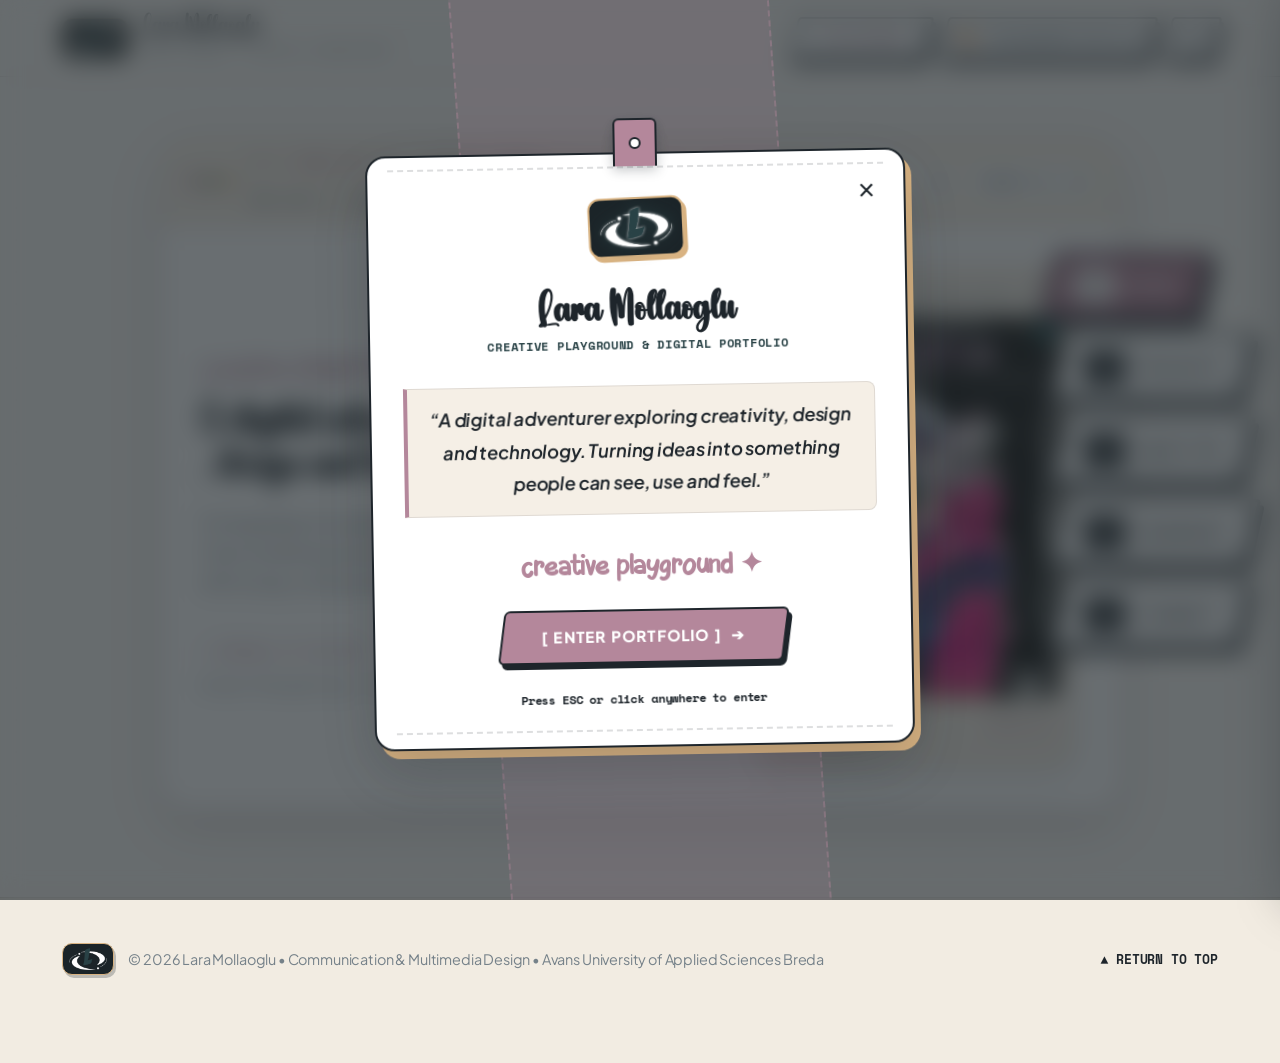
==== commit c526686d: "commit" ====
--- a/index.html
+++ b/index.html
@@ -2,7 +2,7 @@
 <html lang="en" data-theme="light">
 <head>
   <meta charset="UTF-8">
-  <meta name="viewport" content="width=device-width, initial-scale=1.0">
+  <meta name="viewport" content="width=device-width, initial-scale=1.0, viewport-fit=cover">
   <title>Lara Mollaoglu — Digital Adventurer & CMD Designer</title>
   <meta name="description" content="Portfolio of Lara Mollaoglu — Communication & Multimedia Design student exploring UX/UI, digital design, illustration and development.">
   <link rel="icon" type="image/png" href="images/logo.png">
@@ -87,8 +87,8 @@
         </button>
 
         <!-- Palette Switcher -->
-        <button class="ctrl-btn" id="paletteToggleBtn" title="Switch between 3 curated cafe palettes" style="padding: 0.45rem 0.85rem;">
-          <span id="paletteLabel" style="font-size: 0.78rem; font-weight: 700; color: var(--text-secondary);">Strawberry Matcha</span>
+        <button class="ctrl-btn" id="paletteToggleBtn" title="Switch between 3 curated cafe palettes">
+          <span id="paletteLabel">Strawberry Matcha</span>
         </button>
 
         <!-- Theme Toggle -->
--- a/css/style.css
+++ b/css/style.css
@@ -652,8 +652,66 @@
 }
 
 @media (max-width: 768px) {
+  .container {
+    padding: 0 1.25rem;
+  }
   .window-content {
-    padding: 1.85rem;
+    padding: 1.85rem 1.4rem;
+  }
+  .page-header-spacing {
+    padding-top: 6.8rem;
+    padding-bottom: 3rem;
+  }
+}
+
+@media (max-width: 600px) {
+  .container {
+    padding: 0 0.85rem;
+  }
+  .window-content {
+    padding: 1.25rem 0.95rem;
+  }
+  .page-header-spacing {
+    padding-top: 5.4rem;
+    padding-bottom: 2rem;
+  }
+  .section-header-block {
+    margin-bottom: 1.5rem;
+  }
+  .section-title {
+    font-size: clamp(1.75rem, 6.5vw, 2.3rem);
+    gap: 0.5rem;
+  }
+  .section-title span {
+    font-size: 1.05rem !important;
+  }
+  .section-title-sub {
+    font-size: 0.95rem;
+    line-height: 1.65;
+    margin-top: 0.5rem;
+  }
+  .window-titlebar {
+    padding: 0.75rem 1rem;
+  }
+  .window-title {
+    max-width: 48vw;
+    overflow: hidden;
+    text-overflow: ellipsis;
+    white-space: nowrap;
+    font-size: 0.72rem;
+  }
+  .window-badge {
+    font-size: 0.65rem;
+    padding: 0.15rem 0.5rem;
+  }
+}
+
+@media (max-width: 400px) {
+  .window-badge {
+    display: none;
+  }
+  .window-title {
+    max-width: 65vw;
   }
 }
 
@@ -811,6 +869,110 @@
   border-radius: 50%;
 }
 
+#paletteToggleBtn {
+  display: inline-flex;
+  align-items: center;
+  gap: 0.45rem;
+  padding: 0.45rem 0.85rem;
+}
+
+#paletteToggleBtn::before {
+  content: '🎨';
+  font-size: 0.9rem;
+}
+
+#paletteLabel {
+  font-size: 0.78rem;
+  font-weight: 700;
+  color: var(--text-secondary);
+}
+
+@media (max-width: 860px) {
+  #paletteLabel {
+    display: none !important;
+  }
+  #paletteToggleBtn {
+    width: 2.5rem;
+    height: 2.5rem;
+    padding: 0;
+    border-radius: 50%;
+    justify-content: center;
+  }
+}
+
+@media (max-width: 640px) {
+  .site-header {
+    height: 3.8rem;
+  }
+  .header-container {
+    padding: 0 0.75rem;
+  }
+  .brand-link {
+    gap: 0.6rem;
+    min-width: 0;
+  }
+  .brand-logo-frame {
+    width: 44px;
+    height: 30px;
+    padding: 2px 3px;
+    flex-shrink: 0;
+  }
+  .brand-logo-img {
+    height: 20px;
+  }
+  .brand-text-wrap {
+    min-width: 0;
+  }
+  .brand-name {
+    font-size: 1.05rem;
+    white-space: nowrap;
+    overflow: hidden;
+    text-overflow: ellipsis;
+  }
+  .brand-sub {
+    display: none;
+  }
+  .header-controls {
+    gap: 0.35rem;
+    flex-shrink: 0;
+  }
+  #replayIntroBtn {
+    width: 2.4rem;
+    height: 2.4rem;
+    padding: 0;
+    border-radius: 50%;
+    justify-content: center;
+  }
+  #replayIntroBtn span {
+    display: none;
+  }
+  #replayIntroBtn::before {
+    content: '☕';
+    font-size: 0.95rem;
+  }
+  #paletteToggleBtn {
+    width: 2.4rem;
+    height: 2.4rem;
+    padding: 0;
+    border-radius: 50%;
+    justify-content: center;
+  }
+  #paletteToggleBtn::before {
+    content: '🎨';
+    font-size: 0.95rem;
+  }
+  #paletteLabel {
+    display: none !important;
+  }
+  .ctrl-btn {
+    height: 2.4rem;
+  }
+  .ctrl-btn-icon {
+    width: 2.4rem;
+    height: 2.4rem;
+  }
+}
+
 /* ==========================================================================
    PERSONA 5 RIGHT-SIDE NAVIGATION DOCK (EXTRA BOLD, PROMINENT & PALETTE-REACTIVE)
    ========================================================================== */
@@ -949,25 +1111,26 @@
 @media (max-width: 1240px) {
   .p5-nav-dock {
     top: auto;
-    bottom: 1.2rem;
-    right: 50%;
-    transform: translateX(50%);
+    bottom: calc(1rem + env(safe-area-inset-bottom, 0px));
+    left: 50%;
+    right: auto;
+    transform: translateX(-50%);
     flex-direction: row;
     gap: 0.4rem;
     background: var(--nav-bg);
-    padding: 0.5rem 0.8rem;
+    padding: 0.45rem 0.65rem;
     border-radius: var(--radius-pill);
-    box-shadow: var(--shadow-lg);
+    box-shadow: var(--shadow-lg), 0 8px 30px rgba(0, 0, 0, 0.25);
     border: 1px solid var(--border-card);
-    backdrop-filter: blur(14px);
-    -webkit-backdrop-filter: blur(14px);
+    backdrop-filter: blur(16px);
+    -webkit-backdrop-filter: blur(16px);
     width: auto;
     max-width: 95vw;
-    overflow-x: auto;
+    z-index: 950;
   }
 
   .p5-nav-btn {
-    padding: 0.45rem 0.85rem;
+    padding: 0.42rem 0.75rem;
     font-size: 0.75rem;
     transform: none;
     box-shadow: none;
@@ -976,18 +1139,109 @@
 
   .p5-nav-btn-inner {
     transform: none;
-    gap: 0.3rem;
+    gap: 0.35rem;
   }
 
   .p5-nav-item:hover .p5-nav-btn,
   .p5-nav-item.active .p5-nav-btn {
     transform: translateY(-2px);
-    box-shadow: none;
+    box-shadow: 0 4px 12px rgba(0, 0, 0, 0.2);
     border-radius: var(--radius-pill);
   }
 
   .p5-nav-item::before {
     display: none;
+  }
+
+  main {
+    padding-bottom: calc(5rem + env(safe-area-inset-bottom, 0px));
+  }
+
+  .site-footer {
+    padding-bottom: calc(6.5rem + env(safe-area-inset-bottom, 0px));
+  }
+}
+
+/* Smartphone & Compact Tablet Navigation Dock (<= 768px) */
+@media (max-width: 768px) {
+  .p5-nav-dock {
+    bottom: calc(0.55rem + env(safe-area-inset-bottom, 0px));
+    left: 50%;
+    right: auto;
+    transform: translateX(-50%);
+    padding: 0.32rem 0.35rem;
+    gap: 0.25rem;
+    width: calc(100% - 1.2rem);
+    max-width: 480px;
+    justify-content: space-around;
+    border-radius: 14px;
+    overflow-x: visible;
+  }
+
+  .p5-nav-item {
+    flex: 1;
+    justify-content: center;
+    min-width: 0;
+  }
+
+  .p5-nav-btn {
+    padding: 0.4rem 0.15rem;
+    width: 100%;
+    justify-content: center;
+    border-width: 2px;
+    border-radius: 9px;
+  }
+
+  .p5-nav-btn-inner {
+    flex-direction: column;
+    gap: 0.15rem;
+    align-items: center;
+    justify-content: center;
+    width: 100%;
+  }
+
+  .p5-nav-num {
+    font-size: 0.66rem;
+    padding: 0.1rem 0.32rem;
+    line-height: 1;
+    border-radius: 3px;
+  }
+
+  .p5-nav-label {
+    font-size: 0.6rem;
+    letter-spacing: 0.02em;
+    line-height: 1.1;
+    white-space: nowrap;
+    overflow: hidden;
+    text-overflow: ellipsis;
+    max-width: 100%;
+  }
+
+  .p5-nav-item:hover .p5-nav-btn,
+  .p5-nav-item.active .p5-nav-btn {
+    transform: none;
+    border-radius: 9px;
+  }
+}
+
+/* Extra Small Phones (< 380px, e.g. iPhone SE) */
+@media (max-width: 380px) {
+  .p5-nav-dock {
+    padding: 0.25rem 0.15rem;
+    gap: 0.12rem;
+    width: calc(100% - 0.5rem);
+  }
+
+  .p5-nav-btn {
+    padding: 0.32rem 0.08rem;
+  }
+
+  .p5-nav-num {
+    font-size: 0.58rem;
+  }
+
+  .p5-nav-label {
+    font-size: 0.52rem;
   }
 }
 
@@ -1113,6 +1367,22 @@
   position: relative;
 }
 
+@media (max-width: 1024px) {
+  .hero-section {
+    padding-top: 6rem;
+    padding-bottom: 2.5rem;
+    min-height: auto;
+  }
+}
+
+@media (max-width: 640px) {
+  .hero-section {
+    padding-top: 4.8rem;
+    padding-bottom: 1.5rem;
+    min-height: auto;
+  }
+}
+
 .hero-grid {
   display: grid;
   grid-template-columns: 1.15fr 0.85fr;
@@ -1349,10 +1619,86 @@
 }
 
 @media (max-width: 860px) {
+  .showcase-titlebar {
+    padding: 0.75rem 1.2rem;
+    gap: 0.6rem;
+  }
+
+  .showcase-body {
+    grid-template-columns: 1.1fr 0.9fr;
+    gap: 1.8rem;
+    padding: 1.8rem 1.4rem;
+  }
+}
+
+@media (max-width: 720px) {
+  .showcase-titlebar {
+    flex-wrap: wrap;
+    padding: 0.65rem 0.85rem;
+  }
+
+  .showcase-titlebar-heading {
+    flex: 1 1 auto;
+  }
+
+  .showcase-project-switcher {
+    width: 100%;
+    justify-content: center;
+    margin-top: 0.2rem;
+  }
+
   .showcase-body {
     grid-template-columns: 1fr;
-    gap: 2rem;
-    padding: 1.8rem 1.4rem;
+    gap: 1.5rem;
+    padding: 1.25rem 0.95rem;
+  }
+
+  .showcase-stamp {
+    font-size: 0.72rem;
+  }
+
+  .showcase-sub {
+    display: none;
+  }
+
+  .showcase-badge {
+    font-size: 0.65rem;
+    padding: 0.15rem 0.4rem;
+  }
+
+  .project-pill-tab {
+    padding: 0.22rem 0.5rem;
+    font-size: 0.68rem;
+    gap: 0.3rem;
+  }
+
+  .project-switch-btn {
+    width: 28px;
+    height: 28px;
+    font-size: 0.7rem;
+  }
+
+  .showcase-title {
+    font-size: clamp(1.45rem, 6vw, 1.85rem);
+    margin-bottom: 0.8rem;
+    line-height: 1.22;
+  }
+
+  .showcase-desc {
+    font-size: 0.96rem;
+    line-height: 1.65;
+    margin-bottom: 1.2rem;
+  }
+
+  .showcase-footer-strip {
+    font-size: 0.75rem;
+    gap: 0.4rem;
+  }
+
+  .showcase-art-card {
+    max-width: 290px;
+    padding: 0.75rem;
+    margin: 0 auto;
   }
 }
 
@@ -1730,6 +2076,38 @@
   margin-top: auto;
 }
 
+@media (max-width: 560px) {
+  .girl-slide-drawer {
+    width: 100vw;
+    max-width: 100vw;
+    border-left: none;
+  }
+  .girl-drawer-header {
+    padding: 0.85rem 1rem;
+  }
+  .girl-drawer-heading {
+    font-size: 0.95rem;
+  }
+  .girl-drawer-body {
+    padding: 1rem 0.9rem;
+    gap: 1.1rem;
+    padding-bottom: calc(5.5rem + env(safe-area-inset-bottom, 0px));
+  }
+  .girl-drawer-art-img {
+    max-height: 250px;
+  }
+  .girl-drawer-headline {
+    font-size: 1.3rem;
+  }
+  .girl-drawer-text {
+    font-size: 0.9rem;
+    line-height: 1.6;
+  }
+  .spec-row {
+    font-size: 0.75rem;
+  }
+}
+
 .hero-status-strip {
   margin-top: 1.4rem;
   display: grid;
@@ -1810,6 +2188,14 @@
   height: 100%;
   object-fit: cover;
   display: block;
+}
+
+#openCozyGalleryCardTrigger {
+  background: #14121e;
+}
+
+#openCozyGalleryCardTrigger .spotlight-card-img {
+  object-fit: contain;
 }
 
 .hero-badge-overlay {
@@ -1969,6 +2355,40 @@
   padding: 2.2rem;
 }
 
+@media (max-width: 768px) {
+  .cafe-custom-modal {
+    padding: 0.75rem;
+  }
+  .cafe-modal-container {
+    max-height: 92vh;
+    width: 96vw;
+  }
+  .modal-window {
+    max-height: 92vh;
+  }
+  .modal-scrollable-content {
+    max-height: calc(92vh - 44px);
+    padding: 1.4rem 1.15rem;
+  }
+}
+
+@media (max-width: 600px) {
+  .cafe-custom-modal {
+    padding: 0.4rem 0.3rem;
+  }
+  .cafe-modal-container {
+    max-height: 94vh;
+    width: 98vw;
+  }
+  .modal-window {
+    max-height: 94vh;
+  }
+  .modal-scrollable-content {
+    max-height: calc(94vh - 44px);
+    padding: 1rem 0.8rem;
+  }
+}
+
 .modal-close-icon {
   background: transparent;
   border: none;
@@ -2081,6 +2501,41 @@
   width: 100%;
   height: 100%;
   object-fit: cover;
+}
+
+@media (max-width: 1024px) {
+  .main-stage-frame {
+    height: auto !important;
+    max-height: 44vh !important;
+    aspect-ratio: 16/10 !important;
+  }
+}
+
+@media (max-width: 600px) {
+  .main-stage-frame {
+    height: auto !important;
+    max-height: 35vh !important;
+    aspect-ratio: 4/3 !important;
+  }
+  .zoom-overlay-hint {
+    bottom: 0.5rem;
+    right: 0.5rem;
+    padding: 0.25rem 0.55rem;
+    font-size: 0.68rem;
+  }
+  .thumb-strip {
+    display: flex;
+    overflow-x: auto;
+    -webkit-overflow-scrolling: touch;
+    gap: 0.6rem;
+    padding-bottom: 0.45rem;
+    scroll-snap-type: x mandatory;
+  }
+  .thumb-item {
+    flex: 0 0 72px;
+    height: 72px;
+    scroll-snap-align: start;
+  }
 }
 
 /* ==========================================================================
@@ -2263,11 +2718,77 @@
   }
 }
 
+@media (max-width: 600px) {
+  .spotlight-card-hero {
+    aspect-ratio: 16/10;
+  }
+  .spotlight-title {
+    font-size: clamp(1.4rem, 5.5vw, 1.85rem);
+  }
+  .concept-callout {
+    padding: 1rem 1.15rem;
+    font-size: 0.95rem;
+  }
+  .project-specs-grid {
+    grid-template-columns: 1fr;
+    gap: 0.75rem;
+  }
+  .project-action-row {
+    flex-direction: column;
+    align-items: stretch;
+    gap: 0.65rem;
+  }
+  .pdf-link-btn {
+    width: 100%;
+    justify-content: center;
+    text-align: center;
+    font-size: 0.82rem;
+    padding: 0.65rem 0.9rem;
+  }
+  .brandbook-mode-bar {
+    flex-direction: column;
+    width: 100%;
+  }
+  .brandbook-mode-btn {
+    width: 100%;
+    justify-content: center;
+    text-align: center;
+    padding: 0.45rem 0.75rem;
+    font-size: 0.75rem;
+  }
+  .brandbook-nav-controls {
+    flex-wrap: wrap;
+    justify-content: center;
+    gap: 0.5rem;
+    padding: 0.45rem 0.6rem;
+  }
+  .brandbook-arrow-btn {
+    padding: 0.4rem 0.8rem;
+    font-size: 0.75rem;
+  }
+  .brandbook-page-badge {
+    font-size: 0.72rem;
+    padding: 0.25rem 0.65rem;
+  }
+  .future-projects-grid {
+    grid-template-columns: 1fr;
+  }
+  .upcoming-card {
+    padding: 1.5rem 1.2rem;
+  }
+}
+
 .future-projects-grid {
   display: grid;
   grid-template-columns: repeat(auto-fit, minmax(340px, 1fr));
   gap: 2.5rem;
   margin-top: 3rem;
+}
+
+@media (max-width: 500px) {
+  .future-projects-grid {
+    grid-template-columns: 1fr;
+  }
 }
 
 .upcoming-card {
@@ -2423,9 +2944,182 @@
   }
 }
 
+@media (max-width: 600px) {
+  .story-card-body {
+    gap: 1.5rem;
+  }
+  .story-heading {
+    font-size: 1.45rem;
+  }
+  .lead-paragraph {
+    font-size: 1.05rem;
+    line-height: 1.7;
+  }
+  .body-paragraph {
+    font-size: 0.98rem;
+    line-height: 1.7;
+  }
+  .profile-summary-window .window-content {
+    padding: 1.25rem 1rem !important;
+  }
+  .profile-avatar-box {
+    width: 76px;
+    height: 50px;
+    padding: 4px 6px;
+  }
+  .profile-name-title {
+    font-size: 1.3rem;
+  }
+  .profile-card-header {
+    gap: 1rem;
+  }
+  .cozy-note-card {
+    padding: 1.4rem 1.1rem;
+  }
+  .cozy-note-title {
+    font-size: 1.5rem;
+  }
+  .disciplines-card-body {
+    padding: 1.25rem 1rem !important;
+  }
+}
+
+.disciplines-card-body {
+  padding: 2.2rem;
+}
+
 /* ==========================================================================
-   ILLUSTRATIONS GALLERY (EMPTY STATE)
+   ILLUSTRATIONS GALLERY (KARATRYS & SYLVARA)
    ========================================================================== */
+.illustrations-grid {
+  display: grid;
+  grid-template-columns: repeat(2, 1fr);
+  gap: 2.4rem;
+  margin-bottom: 2.5rem;
+}
+
+@media (max-width: 700px) {
+  .illustrations-grid {
+    grid-template-columns: 1fr;
+    gap: 1.8rem;
+  }
+}
+
+.illustration-card {
+  border-radius: var(--radius-xl);
+  overflow: hidden;
+  display: flex;
+  flex-direction: column;
+  transition: transform var(--trans-p5), box-shadow var(--trans-p5);
+}
+
+.illustration-card:hover {
+  transform: translateY(-4px);
+  box-shadow: var(--shadow-xl);
+}
+
+.illustration-card-content {
+  padding: 1.8rem;
+  display: flex;
+  flex-direction: column;
+  gap: 1.5rem;
+  height: 100%;
+}
+
+.illustration-media-frame {
+  position: relative;
+  border-radius: var(--radius-lg);
+  overflow: hidden;
+  border: 1px solid var(--border-subtle);
+  background: #110f17;
+  aspect-ratio: 4/5;
+  max-height: 520px;
+  display: flex;
+  align-items: center;
+  justify-content: center;
+  cursor: pointer;
+  box-shadow: var(--shadow-md);
+  transition: border-color var(--trans-fast), box-shadow var(--trans-fast);
+}
+
+[data-theme="dark"] .illustration-media-frame {
+  background: #0c0a10;
+}
+
+.illustration-media-frame:hover {
+  border-color: var(--c-primary);
+  box-shadow: 0 8px 24px rgba(0, 0, 0, 0.25);
+}
+
+.illustration-img {
+  width: 100%;
+  height: 100%;
+  object-fit: contain;
+  display: block;
+  transition: transform var(--trans-p5);
+}
+
+.illustration-media-frame:hover .illustration-img {
+  transform: scale(1.03);
+}
+
+.illustration-info {
+  display: flex;
+  flex-direction: column;
+  gap: 0.9rem;
+  flex: 1;
+}
+
+.illustration-title {
+  font-family: var(--font-serif);
+  font-size: clamp(1.65rem, 2.6vw, 2.2rem);
+  line-height: 1.2;
+  color: var(--text-primary);
+}
+
+.illustration-desc {
+  font-size: 1.02rem;
+  line-height: 1.75;
+  color: var(--text-secondary);
+}
+
+.illustration-action-row {
+  margin-top: auto;
+  padding-top: 0.8rem;
+}
+
+.illustration-zoom-btn {
+  font-size: 0.84rem;
+  padding: 0.75rem 1.4rem;
+}
+
+@media (max-width: 700px) {
+  .illustration-card-content {
+    padding: 1.15rem 0.95rem;
+    gap: 1.2rem;
+  }
+
+  .illustration-media-frame {
+    aspect-ratio: 3/4;
+    max-height: 48vh;
+  }
+
+  .illustration-title {
+    font-size: 1.45rem;
+  }
+
+  .illustration-desc {
+    font-size: 0.95rem;
+    line-height: 1.65;
+  }
+
+  .illustration-action-row .btn-p5 {
+    width: 100%;
+    justify-content: center;
+    text-align: center;
+  }
+}
+
 .empty-gallery-container {
   background: var(--bg-card);
   border: 2px dashed var(--border-card);
@@ -2442,6 +3136,25 @@
   transition: all var(--trans-base);
 }
 
+@media (max-width: 600px) {
+  .empty-gallery-container {
+    padding: 2.8rem 1.1rem;
+  }
+  .empty-icon-box {
+    width: 64px;
+    height: 64px;
+    margin-bottom: 1.2rem;
+  }
+  .empty-gallery-title {
+    font-size: 1.55rem;
+  }
+  .empty-gallery-desc {
+    font-size: 0.98rem;
+    line-height: 1.65;
+    margin-bottom: 1.4rem;
+  }
+}
+
 .empty-gallery-container:hover {
   border-color: var(--c-primary);
   box-shadow: var(--shadow-md);
@@ -2498,6 +3211,10 @@
   border-radius: var(--radius-xl);
   position: relative;
   overflow: hidden;
+}
+
+.contact-card-window .window-content {
+  padding: 3rem;
 }
 
 .contact-banner-grid {
@@ -2687,9 +3404,67 @@
 }
 
 @media (max-width: 860px) {
+  .contact-card-window .window-content {
+    padding: 2rem 1.6rem;
+  }
+
   .contact-banner-grid {
     grid-template-columns: 1fr;
     gap: 2.5rem;
+  }
+}
+
+@media (max-width: 600px) {
+  .contact-card-window .window-content {
+    padding: 1.25rem 0.95rem !important;
+  }
+
+  .contact-title {
+    font-size: clamp(1.75rem, 6.5vw, 2.2rem);
+    margin-bottom: 1rem;
+  }
+
+  .contact-desc {
+    font-size: 0.98rem;
+    line-height: 1.65;
+    margin-bottom: 1.4rem;
+  }
+
+  .contact-actions-row {
+    flex-direction: column;
+    align-items: stretch;
+    gap: 0.75rem;
+  }
+
+  .contact-actions-row .btn-p5,
+  .contact-actions-row .btn-secondary {
+    width: 100%;
+    justify-content: center;
+    text-align: center;
+  }
+
+  .contact-status-card {
+    margin-top: 1.4rem;
+    padding: 1rem;
+  }
+
+  .contact-link-card,
+  .contact-link-row {
+    padding: 0.85rem 1rem;
+  }
+
+  .contact-link-left {
+    min-width: 0;
+    gap: 0.75rem;
+  }
+
+  .contact-link-text-block {
+    min-width: 0;
+  }
+
+  .link-platform {
+    word-break: break-all;
+    overflow-wrap: anywhere;
   }
 }
 
@@ -2708,6 +3483,22 @@
   align-items: center;
   flex-wrap: wrap;
   gap: 1.5rem;
+}
+
+@media (max-width: 640px) {
+  .footer-content-row {
+    flex-direction: column;
+    text-align: center;
+    gap: 1.2rem;
+    justify-content: center;
+    align-items: center;
+  }
+
+  .footer-content-row > div {
+    flex-direction: column;
+    align-items: center;
+    text-align: center;
+  }
 }
 
 .footer-copy {
@@ -2822,3 +3613,22 @@
   color: var(--c-rose);
   transform: rotate(90deg) scale(1.15);
 }
+
+@media (max-width: 600px) {
+  .lightbox-modal {
+    padding: 0.75rem;
+  }
+  .lightbox-close-btn {
+    top: 0.6rem;
+    right: 0.8rem;
+    position: fixed;
+    font-size: 2.2rem;
+    z-index: 1010;
+  }
+  .lightbox-title {
+    font-size: 1.15rem;
+  }
+  .lightbox-desc {
+    font-size: 0.85rem;
+  }
+}
--- a/css/animations.css
+++ b/css/animations.css
@@ -784,3 +784,50 @@
   animation: p5FooterSlideIn 0.38s cubic-bezier(0.16, 1, 0.3, 1) 0.2s forwards;
 }
 
+/* Responsive Intro Modal on Smartphones (< 600px) */
+@media (max-width: 600px) {
+  .p5-intro-overlay {
+    padding: 1rem 0.75rem;
+  }
+  .cafe-bookmark-wrapper {
+    max-width: 100%;
+  }
+  .bookmark-backdrop-ribbon {
+    width: 220px;
+  }
+  .cafe-menu-card {
+    padding: 2.2rem 1.35rem 1.8rem;
+    max-height: calc(100vh - 2.5rem);
+    overflow-y: auto;
+    border-radius: 16px;
+  }
+  .cafe-menu-stamp-row {
+    margin-bottom: 1.4rem;
+    gap: 0.6rem;
+  }
+  .cafe-menu-brand-wrap {
+    gap: 0.8rem;
+    margin-bottom: 1.2rem;
+  }
+  .cafe-menu-brand-frame {
+    width: 52px;
+    height: 34px;
+  }
+  .cafe-menu-title {
+    font-size: 1.55rem;
+    margin-bottom: 0.8rem;
+  }
+  .cafe-menu-lead {
+    font-size: 1rem;
+    line-height: 1.6;
+    margin-bottom: 1.3rem;
+  }
+  .cafe-enter-btn {
+    width: 100%;
+    padding: 0.85rem 1rem;
+    font-size: 0.88rem;
+    justify-content: center;
+  }
+}
+
+
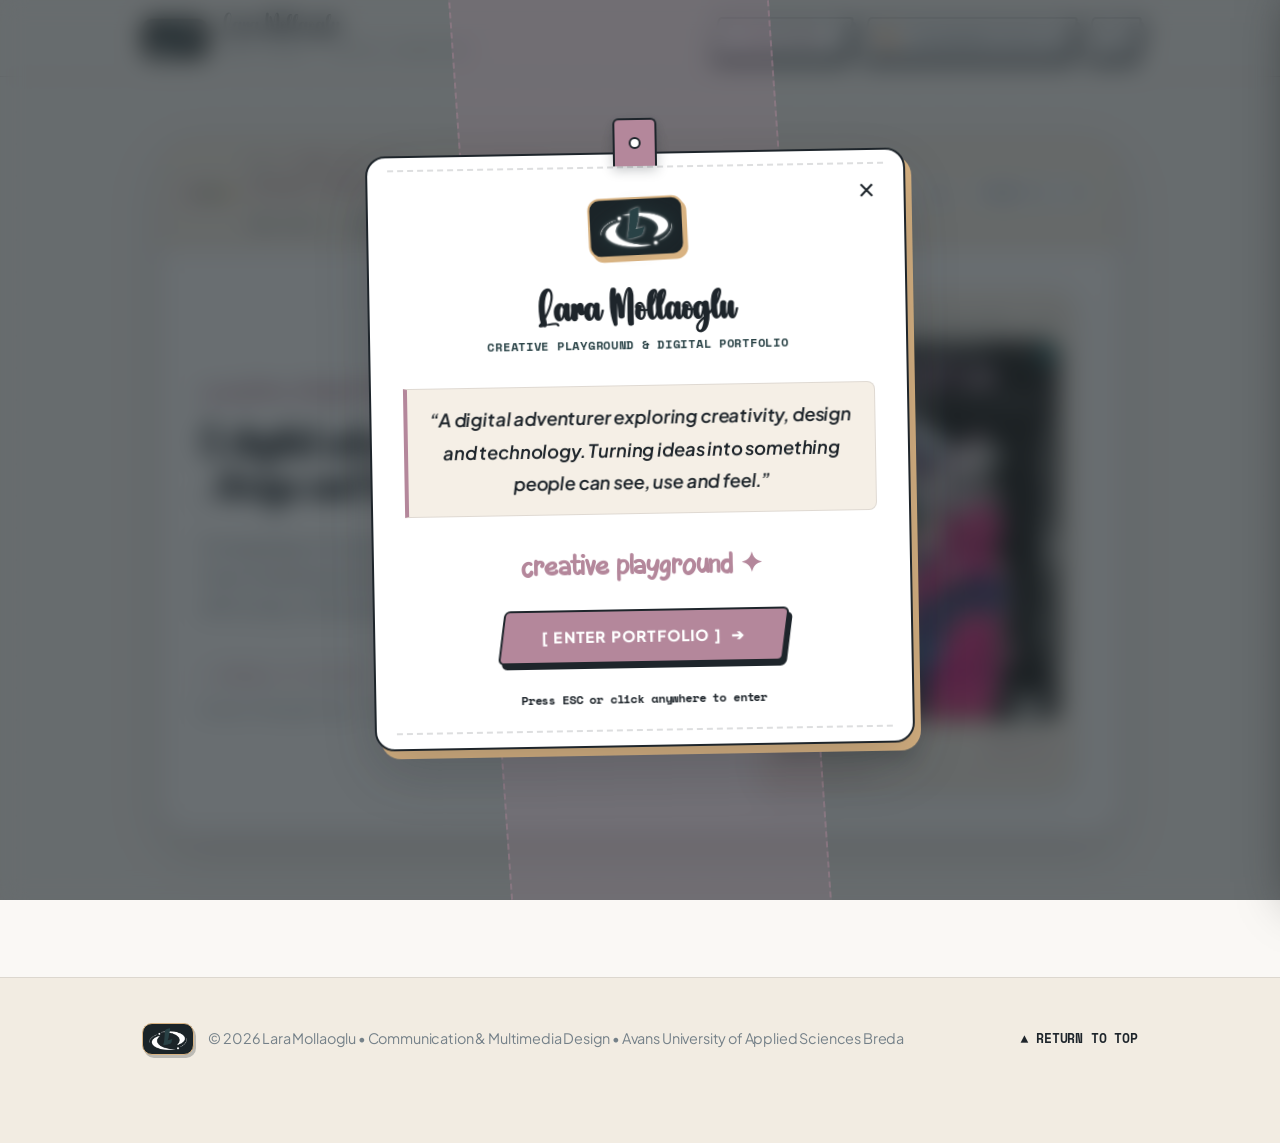
==== commit f13456c9: "Add files via upload" ====
--- a/index.html
+++ b/index.html
@@ -3,8 +3,8 @@
 <head>
   <meta charset="UTF-8">
   <meta name="viewport" content="width=device-width, initial-scale=1.0, viewport-fit=cover">
-  <title>Lara Mollaoglu — Digital Adventurer & CMD Designer</title>
-  <meta name="description" content="Portfolio of Lara Mollaoglu — Communication & Multimedia Design student exploring UX/UI, digital design, illustration and development.">
+  <title>Lara Mollaoglu : Digital Adventurer & CMD Designer</title>
+  <meta name="description" content="Portfolio of Lara Mollaoglu : Communication & Multimedia Design student exploring UX/UI, digital design, illustration and development.">
   <link rel="icon" type="image/png" href="images/logo.png">
 
   <!-- Google Fonts -->
@@ -183,13 +183,21 @@
                   <span class="pill-num">02</span>
                   <span class="pill-name">COZY FARM</span>
                 </button>
+                <button class="project-pill-tab" data-project="2" title="Project 03: Travel Planner">
+                  <span class="pill-num">03</span>
+                  <span class="pill-name">WANDERLUST</span>
+                </button>
+                <button class="project-pill-tab" data-project="3" title="Project 04: Mora x Fightclub">
+                  <span class="pill-num">04</span>
+                  <span class="pill-name">MORA</span>
+                </button>
               </div>
               <button class="project-switch-btn" id="nextHeroProjectBtn" aria-label="Next project" title="Next Project">
                 <span>▶</span>
               </button>
             </div>
 
-            <span class="showcase-badge" id="heroProjectBadge">PROJECT 01 / 02</span>
+            <span class="showcase-badge" id="heroProjectBadge">PROJECT 01 / 04</span>
           </div>
 
           <!-- Showcase Main Body (Balanced 2-Column Spread) -->
--- a/css/style.css
+++ b/css/style.css
@@ -425,13 +425,30 @@
   background-size: 32px 32px;
 }
 
+/* Balanced container: perfectly centered with equal padding on both sides */
 .container {
   width: 100%;
-  max-width: 1220px;
+  max-width: 1180px;
   margin: 0 auto;
   padding: 0 2rem;
   position: relative;
   z-index: 2;
+}
+
+@media (min-width: 1025px) and (max-width: 1440px) {
+  .container {
+    max-width: 1060px;
+    margin: 0 auto;
+    padding: 0 2rem;
+  }
+}
+
+@media (min-width: 1441px) {
+  .container {
+    max-width: 1180px;
+    margin: 0 auto;
+    padding: 0 2rem;
+  }
 }
 
 .section-padding {
@@ -974,17 +991,31 @@
 }
 
 /* ==========================================================================
-   PERSONA 5 RIGHT-SIDE NAVIGATION DOCK (EXTRA BOLD, PROMINENT & PALETTE-REACTIVE)
+   PERSONA 5 COMMAND DOCK (RIGHT-SIDE ON DESKTOP • BOTTOM ON MOBILE)
+   Zero overlap guaranteed via dedicated desktop container margins
    ========================================================================== */
 .p5-nav-dock {
   position: fixed;
-  right: 1.6rem;
+  right: 1.1rem;
   top: 50%;
+  bottom: auto;
+  left: auto;
   transform: translateY(-50%);
   z-index: 850;
   display: flex;
   flex-direction: column;
-  gap: 1rem;
+  align-items: flex-end;
+  gap: 0.75rem;
+  background: transparent;
+  padding: 0;
+  border-radius: 0;
+  box-shadow: none;
+  border: none;
+  backdrop-filter: none;
+  -webkit-backdrop-filter: none;
+  width: auto;
+  pointer-events: auto;
+  transition: opacity 0.28s ease, transform 0.28s cubic-bezier(0.16, 1, 0.3, 1), visibility 0.28s ease;
 }
 
 .p5-nav-item {
@@ -995,51 +1026,56 @@
   outline: none;
 }
 
+/* Persona 5 Angular Command Button */
 .p5-nav-btn {
   display: flex;
   align-items: center;
-  gap: 0.8rem;
-  padding: 0.85rem 1.45rem;
+  gap: 0.6rem;
+  padding: 0.58rem 1.15rem 0.58rem 0.95rem;
   font-family: var(--font-sans);
   font-weight: 800;
-  font-size: 0.92rem;
-  letter-spacing: 0.07em;
+  font-size: 0.82rem;
+  letter-spacing: 0.05em;
   text-transform: uppercase;
   transform: skewX(-12deg);
   border-radius: 4px;
   transition: all var(--trans-p5);
   cursor: pointer;
+  min-width: 132px;
+  justify-content: flex-start;
+  position: relative;
 }
 
 /* Light Theme Navigation Button */
 [data-theme="light"] .p5-nav-btn {
   background: #FFFFFF;
   color: var(--text-primary);
-  border: 3px solid var(--text-primary);
-  box-shadow: 5px 6px 0px var(--text-primary);
-}
-
-/* Dark Theme Navigation Button - Fully Palette Dynamic! */
+  border: 2.5px solid var(--text-primary);
+  box-shadow: 4px 5px 0px var(--text-primary);
+}
+
+/* Dark Theme Navigation Button */
 [data-theme="dark"] .p5-nav-btn {
   background: var(--bg-card);
   color: var(--text-primary);
-  border: 3px solid var(--accent-btn);
-  box-shadow: 5px 6px 0px #000000, 0 0 16px rgba(0, 0, 0, 0.6);
+  border: 2.5px solid var(--accent-btn);
+  box-shadow: 4px 5px 0px #000000, 0 0 12px rgba(0, 0, 0, 0.4);
 }
 
 .p5-nav-btn-inner {
   display: flex;
   align-items: center;
-  gap: 0.75rem;
+  gap: 0.6rem;
   transform: skewX(12deg);
 }
 
 .p5-nav-num {
   font-family: var(--font-mono);
-  font-size: 0.85rem;
+  font-size: 0.76rem;
   font-weight: 800;
-  padding: 0.25rem 0.65rem;
-  border-radius: 4px;
+  padding: 0.16rem 0.45rem;
+  border-radius: 3px;
+  line-height: 1.1;
 }
 
 [data-theme="light"] .p5-nav-num {
@@ -1054,111 +1090,138 @@
 
 .p5-nav-label {
   font-weight: 800;
-}
-
-.p5-nav-item:hover .p5-nav-btn,
+  letter-spacing: 0.04em;
+}
+
+/* Hover Slide State */
+.p5-nav-item:hover .p5-nav-btn {
+  transform: skewX(-12deg) translateX(-8px);
+}
+
+[data-theme="light"] .p5-nav-item:hover .p5-nav-btn {
+  background: var(--accent-btn);
+  color: #FFFFFF;
+  border-color: var(--text-primary);
+  box-shadow: 6px 7px 0px var(--text-primary);
+}
+
+[data-theme="light"] .p5-nav-item:hover .p5-nav-num {
+  background: #FFFFFF;
+  color: var(--text-primary);
+}
+
+[data-theme="dark"] .p5-nav-item:hover .p5-nav-btn {
+  background: var(--accent-btn);
+  color: #FFFFFF;
+  border-color: #FFFFFF;
+  box-shadow: 6px 7px 0px #000000;
+}
+
+[data-theme="dark"] .p5-nav-item:hover .p5-nav-num {
+  background: #FFFFFF;
+  color: var(--accent-btn);
+}
+
+/* Active Navigation Button */
 .p5-nav-item.active .p5-nav-btn {
   transform: skewX(-12deg) translateX(-10px);
 }
 
-[data-theme="light"] .p5-nav-item:hover .p5-nav-btn,
 [data-theme="light"] .p5-nav-item.active .p5-nav-btn {
   background: var(--accent-btn);
   color: #FFFFFF;
   border-color: var(--text-primary);
-  box-shadow: 7px 8px 0px var(--text-primary);
-}
-
-[data-theme="light"] .p5-nav-item:hover .p5-nav-num,
+  box-shadow: 5px 6px 0px var(--text-primary);
+}
+
 [data-theme="light"] .p5-nav-item.active .p5-nav-num {
   background: #FFFFFF;
   color: var(--text-primary);
 }
 
-/* Dark Theme Active & Hover - Fully Palette Dynamic */
-[data-theme="dark"] .p5-nav-item:hover .p5-nav-btn,
 [data-theme="dark"] .p5-nav-item.active .p5-nav-btn {
   background: var(--accent-btn);
   color: #FFFFFF;
   border-color: #FFFFFF;
-  box-shadow: 7px 8px 0px #000000;
-}
-
-[data-theme="dark"] .p5-nav-item:hover .p5-nav-num,
+  box-shadow: 5px 6px 0px #000000;
+}
+
 [data-theme="dark"] .p5-nav-item.active .p5-nav-num {
   background: #FFFFFF;
   color: var(--accent-btn);
 }
 
-.p5-nav-item::before {
-  content: '';
-  position: absolute;
-  left: -16px;
-  top: 50%;
-  transform: translateY(-50%) scale(0);
-  width: 0;
-  height: 0;
-  border-top: 7px solid transparent;
-  border-bottom: 7px solid transparent;
-  border-right: 10px solid var(--accent-btn);
-  transition: transform var(--trans-p5);
-}
-
-.p5-nav-item.active::before {
-  transform: translateY(-50%) scale(1);
-}
-
-@media (max-width: 1240px) {
+/* Active indicator triangular pointer on desktop */
+@media (min-width: 1025px) {
+  .p5-nav-item.active::before {
+    content: '';
+    position: absolute;
+    right: -10px;
+    top: 50%;
+    transform: translateY(-50%);
+    width: 0;
+    height: 0;
+    border-top: 7px solid transparent;
+    border-bottom: 7px solid transparent;
+    border-right: 9px solid var(--accent-btn);
+    z-index: 2;
+  }
+}
+
+/* Main & footer spacing on desktop (dock is on the right side) */
+@media (min-width: 1025px) {
+  main {
+    padding-bottom: 3.5rem;
+  }
+  .site-footer {
+    padding-bottom: 4rem;
+  }
+}
+
+/* ==========================================================================
+   TABLET & MOBILE NAVIGATION DOCK (<= 1024px)
+   Smoothly transitions to the bottom floating command bar
+   ========================================================================== */
+@media (max-width: 1024px) {
   .p5-nav-dock {
+    position: fixed;
     top: auto;
-    bottom: calc(1rem + env(safe-area-inset-bottom, 0px));
+    bottom: calc(1.1rem + env(safe-area-inset-bottom, 0px));
     left: 50%;
     right: auto;
     transform: translateX(-50%);
+    z-index: 950;
     flex-direction: row;
-    gap: 0.4rem;
+    align-items: center;
+    gap: 0.5rem;
     background: var(--nav-bg);
-    padding: 0.45rem 0.65rem;
+    padding: 0.42rem 0.7rem;
     border-radius: var(--radius-pill);
-    box-shadow: var(--shadow-lg), 0 8px 30px rgba(0, 0, 0, 0.25);
-    border: 1px solid var(--border-card);
+    box-shadow: var(--shadow-lg), 0 10px 35px rgba(0, 0, 0, 0.22);
+    border: 1.5px solid var(--border-card);
     backdrop-filter: blur(16px);
     -webkit-backdrop-filter: blur(16px);
     width: auto;
     max-width: 95vw;
-    z-index: 950;
   }
 
   .p5-nav-btn {
-    padding: 0.42rem 0.75rem;
-    font-size: 0.75rem;
-    transform: none;
-    box-shadow: none;
-    border-radius: var(--radius-pill);
-  }
-
-  .p5-nav-btn-inner {
-    transform: none;
-    gap: 0.35rem;
+    min-width: auto;
+    padding: 0.58rem 1.05rem;
+    font-size: 0.82rem;
   }
 
   .p5-nav-item:hover .p5-nav-btn,
   .p5-nav-item.active .p5-nav-btn {
-    transform: translateY(-2px);
-    box-shadow: 0 4px 12px rgba(0, 0, 0, 0.2);
-    border-radius: var(--radius-pill);
-  }
-
-  .p5-nav-item::before {
-    display: none;
+    transform: skewX(-12deg) translateY(-2px);
   }
 
   main {
-    padding-bottom: calc(5rem + env(safe-area-inset-bottom, 0px));
+    padding-bottom: calc(6rem + env(safe-area-inset-bottom, 0px));
   }
 
   .site-footer {
-    padding-bottom: calc(6.5rem + env(safe-area-inset-bottom, 0px));
+    padding-bottom: calc(7.5rem + env(safe-area-inset-bottom, 0px));
   }
 }
 
@@ -1246,6 +1309,43 @@
 }
 
 /* ==========================================================================
+   MODAL / DRAWER OPEN STATE: AUTOMATICALLY HIDE NAVIGATION DOCK
+   Ensures the navbar NEVER overlaps any modals, slide drawers, or text
+   ========================================================================== */
+body.modal-open .p5-nav-dock,
+body:has(.cafe-custom-modal.active) .p5-nav-dock,
+body:has(.girl-slide-drawer.active) .p5-nav-dock,
+body:has(.p5-intro-overlay.active) .p5-nav-dock,
+body:has(.lightbox-modal.active) .p5-nav-dock,
+.p5-nav-dock.dock-hidden {
+  opacity: 0 !important;
+  pointer-events: none !important;
+  visibility: hidden !important;
+  transform: translateY(-50%) translateX(90px) scale(0.92) !important;
+  transition: opacity 0.28s ease, transform 0.28s cubic-bezier(0.16, 1, 0.3, 1), visibility 0.28s ease !important;
+}
+
+@media (max-width: 1024px) {
+  body.modal-open .p5-nav-dock,
+  body:has(.cafe-custom-modal.active) .p5-nav-dock,
+  body:has(.girl-slide-drawer.active) .p5-nav-dock,
+  body:has(.p5-intro-overlay.active) .p5-nav-dock,
+  body:has(.lightbox-modal.active) .p5-nav-dock,
+  .p5-nav-dock.dock-hidden {
+    transform: translateX(-50%) translateY(90px) scale(0.92) !important;
+  }
+}
+
+/* Also disable pointer events on top header while any modal is open */
+body.modal-open .site-header,
+body:has(.cafe-custom-modal.active) .site-header,
+body:has(.girl-slide-drawer.active) .site-header,
+body:has(.p5-intro-overlay.active) .site-header,
+body:has(.lightbox-modal.active) .site-header {
+  pointer-events: none;
+}
+
+/* ==========================================================================
    UNIFIED NAVIGATION BAR STYLE FOR ALL BUTTONS
    (Skewed, bold border, angular sharp corners, pop shadow)
    ========================================================================== */
@@ -1891,7 +1991,7 @@
   background: rgba(0, 0, 0, 0.65);
   backdrop-filter: blur(6px);
   -webkit-backdrop-filter: blur(6px);
-  z-index: 1200;
+  z-index: 9999;
   opacity: 0;
   pointer-events: none;
   transition: opacity 0.35s ease;
@@ -1911,7 +2011,7 @@
   background: var(--bg-card);
   border-left: 3px solid var(--border-card);
   box-shadow: -15px 0 50px rgba(0, 0, 0, 0.4);
-  z-index: 1201;
+  z-index: 10000;
   transform: translateX(105%);
   transition: transform 0.42s cubic-bezier(0.16, 1, 0.3, 1);
   display: flex;
@@ -1982,8 +2082,9 @@
 }
 
 .girl-drawer-body {
-  padding: 1.5rem;
+  padding: 1.5rem 1.5rem 4.5rem 1.5rem;
   overflow-y: auto;
+  -webkit-overflow-scrolling: touch;
   flex: 1;
   display: flex;
   flex-direction: column;
@@ -2293,7 +2394,7 @@
   left: 0;
   width: 100vw;
   height: 100vh;
-  z-index: 1200;
+  z-index: 10000;
   display: flex;
   align-items: center;
   justify-content: center;
@@ -2351,8 +2452,9 @@
 
 .modal-scrollable-content {
   overflow-y: auto;
+  -webkit-overflow-scrolling: touch;
   max-height: calc(88vh - 44px);
-  padding: 2.2rem;
+  padding: 2.2rem 2.2rem 4.5rem 2.2rem;
 }
 
 @media (max-width: 768px) {
@@ -2360,15 +2462,15 @@
     padding: 0.75rem;
   }
   .cafe-modal-container {
-    max-height: 92vh;
+    max-height: 90vh;
     width: 96vw;
   }
   .modal-window {
-    max-height: 92vh;
+    max-height: 90vh;
   }
   .modal-scrollable-content {
-    max-height: calc(92vh - 44px);
-    padding: 1.4rem 1.15rem;
+    max-height: calc(90vh - 44px);
+    padding: 1.4rem 1.15rem 4.5rem 1.15rem;
   }
 }
 
@@ -2377,15 +2479,15 @@
     padding: 0.4rem 0.3rem;
   }
   .cafe-modal-container {
-    max-height: 94vh;
+    max-height: 92vh;
     width: 98vw;
   }
   .modal-window {
-    max-height: 94vh;
+    max-height: 92vh;
   }
   .modal-scrollable-content {
-    max-height: calc(94vh - 44px);
-    padding: 1rem 0.8rem;
+    max-height: calc(92vh - 44px);
+    padding: 1.1rem 0.85rem 5rem 0.85rem;
   }
 }
 
@@ -3065,16 +3167,18 @@
 
 .illustration-info {
   display: flex;
-  flex-direction: column;
-  gap: 0.9rem;
-  flex: 1;
+  align-items: center;
+  justify-content: space-between;
+  gap: 1rem;
+  flex-wrap: wrap;
 }
 
 .illustration-title {
   font-family: var(--font-serif);
-  font-size: clamp(1.65rem, 2.6vw, 2.2rem);
+  font-size: clamp(1.45rem, 2.2vw, 1.9rem);
   line-height: 1.2;
   color: var(--text-primary);
+  margin: 0;
 }
 
 .illustration-desc {
@@ -3084,13 +3188,13 @@
 }
 
 .illustration-action-row {
-  margin-top: auto;
-  padding-top: 0.8rem;
+  margin-top: 0;
+  padding-top: 0;
 }
 
 .illustration-zoom-btn {
   font-size: 0.84rem;
-  padding: 0.75rem 1.4rem;
+  padding: 0.65rem 1.25rem;
 }
 
 @media (max-width: 700px) {
@@ -3104,13 +3208,22 @@
     max-height: 48vh;
   }
 
+  .illustration-info {
+    flex-direction: row;
+    align-items: center;
+    justify-content: space-between;
+  }
+
   .illustration-title {
     font-size: 1.45rem;
   }
-
-  .illustration-desc {
-    font-size: 0.95rem;
-    line-height: 1.65;
+}
+
+@media (max-width: 480px) {
+  .illustration-info {
+    flex-direction: column;
+    align-items: stretch;
+    gap: 0.75rem;
   }
 
   .illustration-action-row .btn-p5 {
@@ -3536,7 +3649,7 @@
   background: rgba(30, 23, 32, 0.96);
   backdrop-filter: blur(14px);
   -webkit-backdrop-filter: blur(14px);
-  z-index: 1000;
+  z-index: 10000;
   display: flex;
   align-items: center;
   justify-content: center;
@@ -3593,6 +3706,10 @@
 .lightbox-desc {
   font-size: 0.95rem;
   color: var(--c-surface);
+}
+
+.lightbox-desc:empty {
+  display: none;
 }
 
 .lightbox-close-btn {
